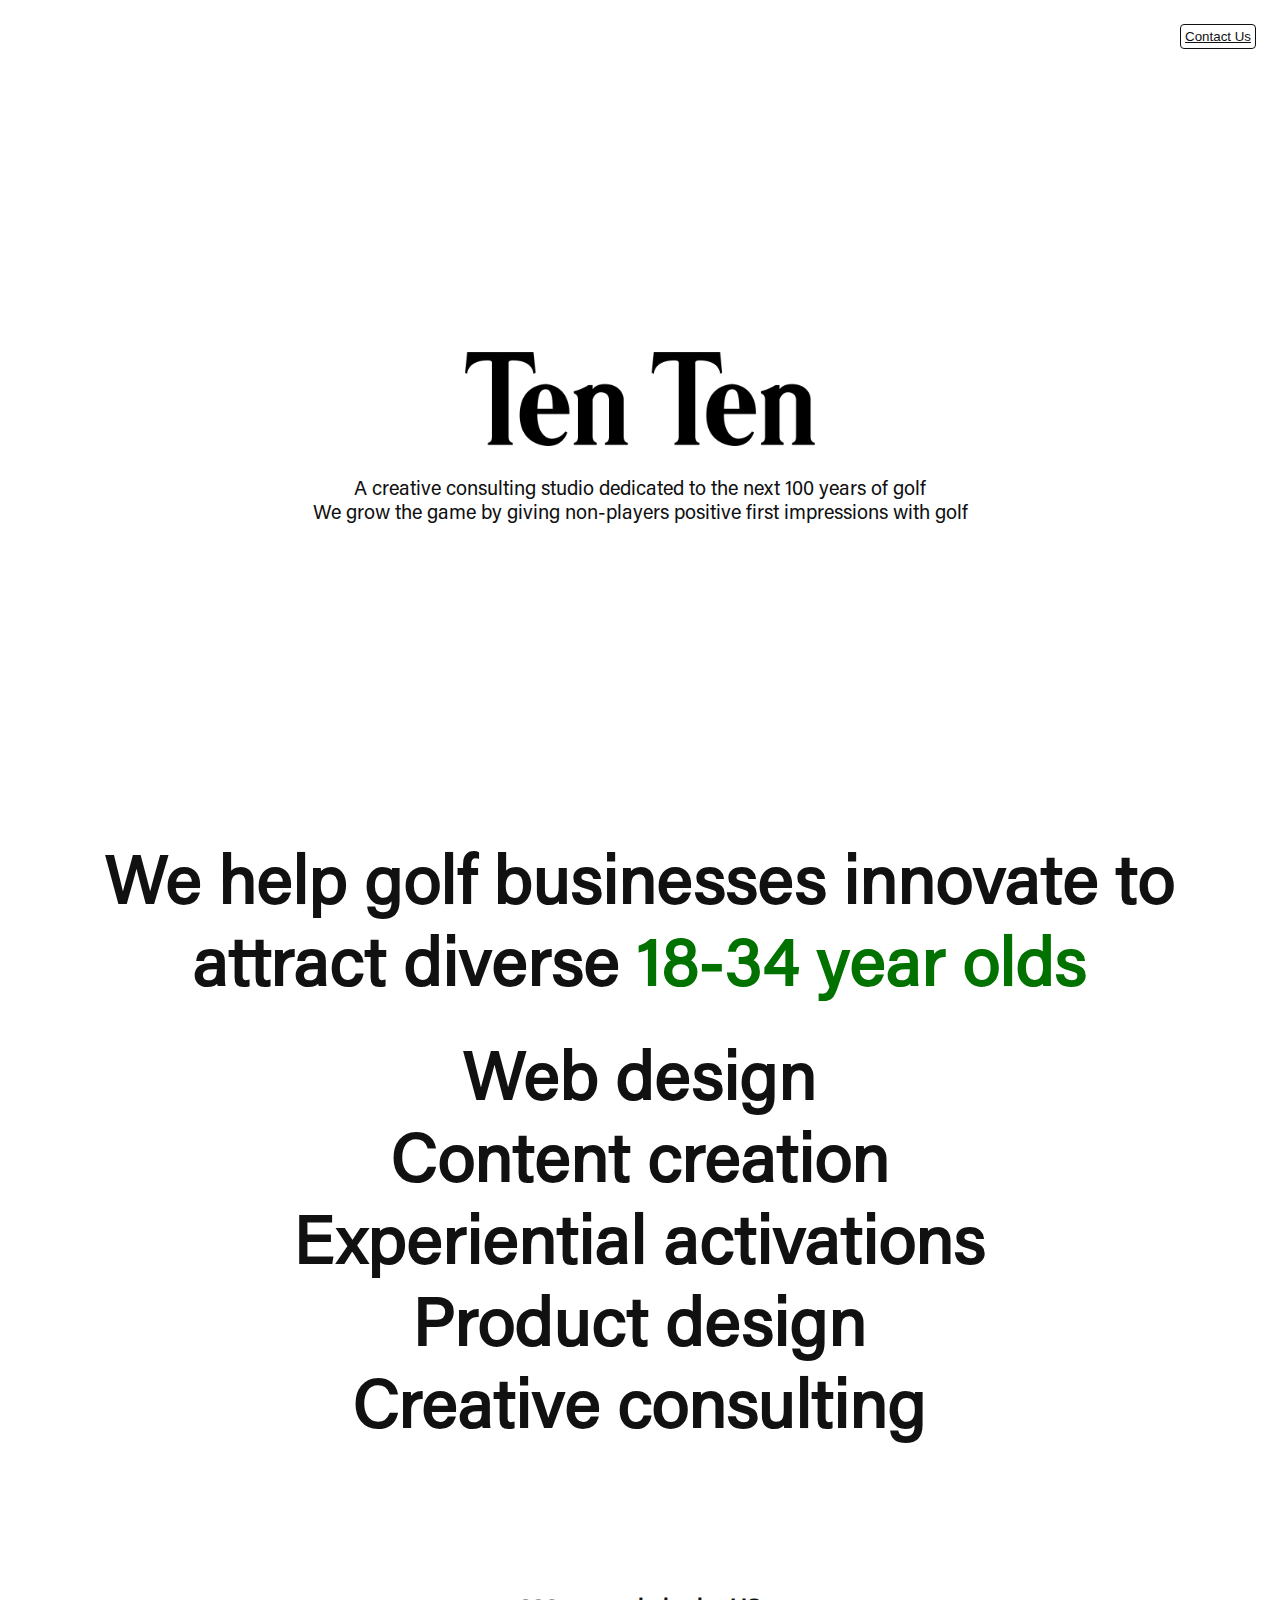
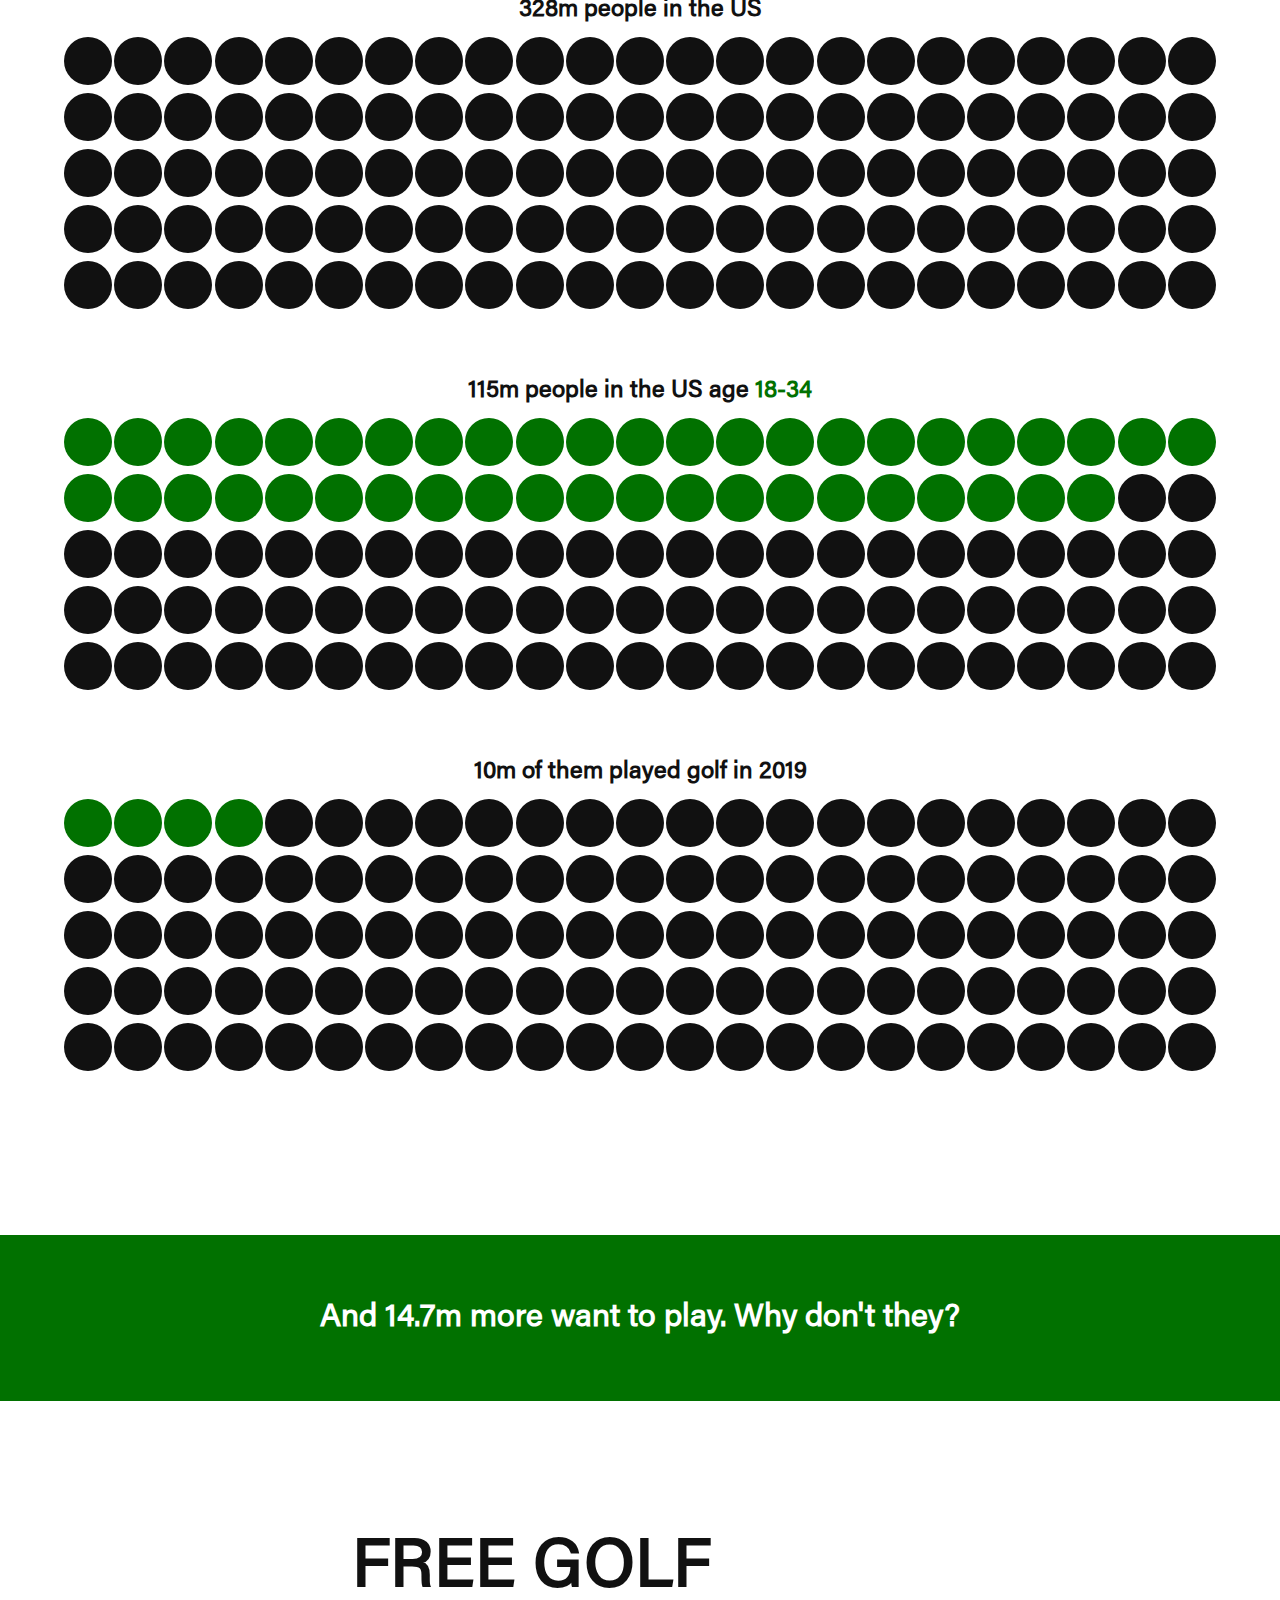
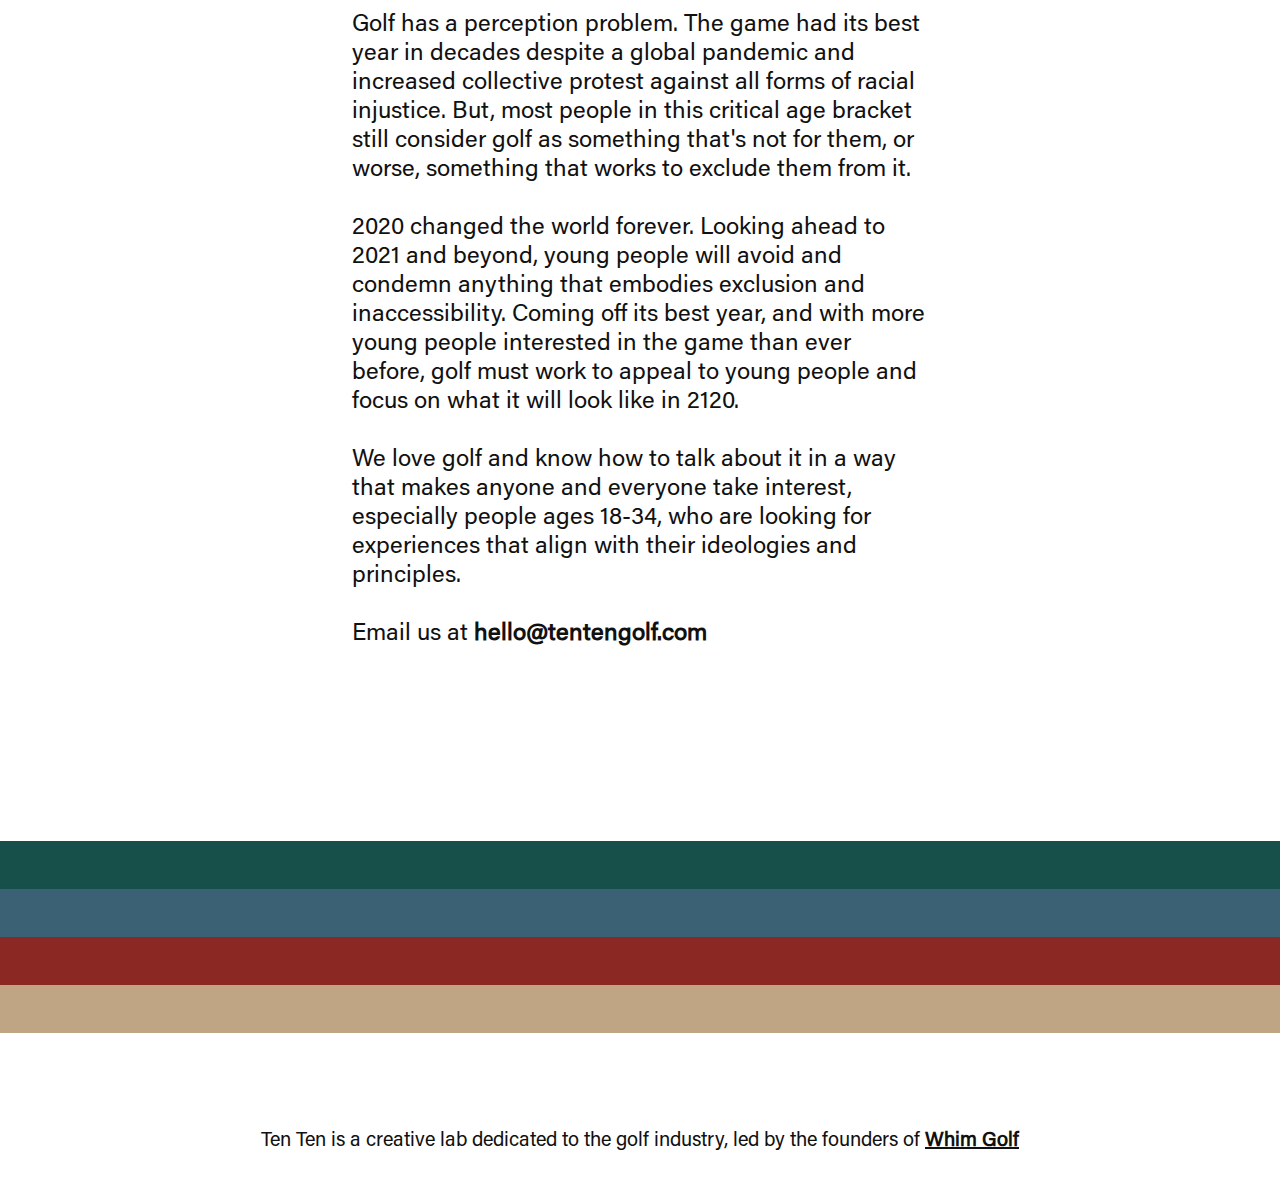
==== index.html @ 1204abd8 "Update index.html" ====
<!DOCTYPE html>

<html>
<head>
	<title>Ten Ten</title>
	<link rel="stylesheet" href="styles.css">
	<link rel="icon" href="icon.png">
	<meta name="viewport" content="width=device-width, initial-scale=1">
	<meta name="description" content="ten ten">
</head>

<body>
  <nav>
    <button> <a href="contact.html">
      Contact Us
		</a>
    </button>
  </nav>
  <section class="brandArea">
    <img class="logo" src="tenten-logo.png">
    <p> A creative consulting studio dedicated to the next 100 years of golf <br> We grow the game by giving non-players positive first impressions with golf </p>
  </section>
  <section class="thesis">
    <p> We help golf businesses innovate to attract diverse <span>18-34 year olds </span> </p>
	<p> Web design <br> Content creation <br> Experiential activations <br> Product design <br> Creative consulting </p>
  </section>
  <section id="diagrams">
  <section class="population">
    <p>328m people in the US</p>
    <div class="row">
      <div class="peopleCircle"></div>
      <div class="peopleCircle"></div>
      <div class="peopleCircle"></div>
      <div class="peopleCircle"></div>
      <div class="peopleCircle"></div>
      <div class="peopleCircle"></div>
      <div class="peopleCircle"></div>
      <div class="peopleCircle"></div>
      <div class="peopleCircle"></div>
      <div class="peopleCircle"></div>
      <div class="peopleCircle"></div>
      <div class="peopleCircle"></div>
      <div class="peopleCircle"></div>
      <div class="peopleCircle"></div>
      <div class="peopleCircle"></div>
      <div class="peopleCircle"></div>
      <div class="peopleCircle"></div>
      <div class="peopleCircle"></div>
      <div class="peopleCircle"></div>
      <div class="peopleCircle"></div>
      <div class="peopleCircle"></div>
      <div class="peopleCircle"></div>
      <div class="peopleCircle"></div>
    </div>
    <div class="row">
      <div class="peopleCircle"></div>
      <div class="peopleCircle"></div>
      <div class="peopleCircle"></div>
      <div class="peopleCircle"></div>
      <div class="peopleCircle"></div>
      <div class="peopleCircle"></div>
      <div class="peopleCircle"></div>
      <div class="peopleCircle"></div>
      <div class="peopleCircle"></div>
      <div class="peopleCircle"></div>
      <div class="peopleCircle"></div>
      <div class="peopleCircle"></div>
      <div class="peopleCircle"></div>
      <div class="peopleCircle"></div>
      <div class="peopleCircle"></div>
      <div class="peopleCircle"></div>
      <div class="peopleCircle"></div>
      <div class="peopleCircle"></div>
      <div class="peopleCircle"></div>
      <div class="peopleCircle"></div>
      <div class="peopleCircle"></div>
      <div class="peopleCircle"></div>
      <div class="peopleCircle"></div>
    </div>
    <div class="row">
      <div class="peopleCircle"></div>
      <div class="peopleCircle"></div>
      <div class="peopleCircle"></div>
      <div class="peopleCircle"></div>
      <div class="peopleCircle"></div>
      <div class="peopleCircle"></div>
      <div class="peopleCircle"></div>
      <div class="peopleCircle"></div>
      <div class="peopleCircle"></div>
      <div class="peopleCircle"></div>
      <div class="peopleCircle"></div>
      <div class="peopleCircle"></div>
      <div class="peopleCircle"></div>
      <div class="peopleCircle"></div>
      <div class="peopleCircle"></div>
      <div class="peopleCircle"></div>
      <div class="peopleCircle"></div>
      <div class="peopleCircle"></div>
      <div class="peopleCircle"></div>
      <div class="peopleCircle"></div>
      <div class="peopleCircle"></div>
      <div class="peopleCircle"></div>
      <div class="peopleCircle"></div>
    </div>
    <div class="row">
      <div class="peopleCircle"></div>
      <div class="peopleCircle"></div>
      <div class="peopleCircle"></div>
      <div class="peopleCircle"></div>
      <div class="peopleCircle"></div>
      <div class="peopleCircle"></div>
      <div class="peopleCircle"></div>
      <div class="peopleCircle"></div>
      <div class="peopleCircle"></div>
      <div class="peopleCircle"></div>
      <div class="peopleCircle"></div>
      <div class="peopleCircle"></div>
      <div class="peopleCircle"></div>
      <div class="peopleCircle"></div>
      <div class="peopleCircle"></div>
      <div class="peopleCircle"></div>
      <div class="peopleCircle"></div>
      <div class="peopleCircle"></div>
      <div class="peopleCircle"></div>
      <div class="peopleCircle"></div>
      <div class="peopleCircle"></div>
      <div class="peopleCircle"></div>
      <div class="peopleCircle"></div>
    </div>
    <div class="row">
      <div class="peopleCircle"></div>
      <div class="peopleCircle"></div>
      <div class="peopleCircle"></div>
      <div class="peopleCircle"></div>
      <div class="peopleCircle"></div>
      <div class="peopleCircle"></div>
      <div class="peopleCircle"></div>
      <div class="peopleCircle"></div>
      <div class="peopleCircle"></div>
      <div class="peopleCircle"></div>
      <div class="peopleCircle"></div>
      <div class="peopleCircle"></div>
      <div class="peopleCircle"></div>
      <div class="peopleCircle"></div>
      <div class="peopleCircle"></div>
      <div class="peopleCircle"></div>
      <div class="peopleCircle"></div>
      <div class="peopleCircle"></div>
      <div class="peopleCircle"></div>
      <div class="peopleCircle"></div>
      <div class="peopleCircle"></div>
      <div class="peopleCircle"></div>
      <div class="peopleCircle"></div>
    </div>
  </section>
  <section class="population" class="golfersAge">
    <p>115m people in the US age <span>18-34</span></p>
    <div class="row">
      <span><div class="peopleCircle"></div></span>
      <span><div class="peopleCircle"></div></span>
      <span><div class="peopleCircle"></div></span>
      <span><div class="peopleCircle"></div></span>
      <span><div class="peopleCircle"></div></span>
      <span><div class="peopleCircle"></div></span>
      <span><div class="peopleCircle"></div></span>
      <span><div class="peopleCircle"></div></span>
      <span><div class="peopleCircle"></div></span>
      <span><div class="peopleCircle"></div></span>
      <span><div class="peopleCircle"></div></span>
      <span><div class="peopleCircle"></div></span>
      <span><div class="peopleCircle"></div></span>
      <span><div class="peopleCircle"></div></span>
      <span><div class="peopleCircle"></div></span>
      <span><div class="peopleCircle"></div></span>
      <span><div class="peopleCircle"></div></span>
      <span><div class="peopleCircle"></div></span>
      <span><div class="peopleCircle"></div></span>
      <span><div class="peopleCircle"></div></span>
      <span><div class="peopleCircle"></div></span>
      <span><div class="peopleCircle"></div></span>
      <span><div class="peopleCircle"></div></span>
    </div>
    <div class="row">
      <span><div class="peopleCircle"></div></span>
      <span><div class="peopleCircle"></div></span>
      <span><div class="peopleCircle"></div></span>
      <span><div class="peopleCircle"></div></span>
      <span><div class="peopleCircle"></div></span>
      <span><div class="peopleCircle"></div></span>
      <span><div class="peopleCircle"></div></span>
      <span><div class="peopleCircle"></div></span>
      <span><div class="peopleCircle"></div></span>
      <span><div class="peopleCircle"></div></span>
      <span><div class="peopleCircle"></div></span>
      <span><div class="peopleCircle"></div></span>
      <span><div class="peopleCircle"></div></span>
      <span><div class="peopleCircle"></div></span>
      <span><div class="peopleCircle"></div></span>
      <span><div class="peopleCircle"></div></span>
      <span><div class="peopleCircle"></div></span>
      <span><div class="peopleCircle"></div></span>
      <span><div class="peopleCircle"></div></span>
      <span><div class="peopleCircle"></div></span>
      <span><div class="peopleCircle"></div></span>
      <div class="peopleCircle"></div>
      <div class="peopleCircle"></div>
    </div>
    <div class="row">
      <div class="peopleCircle"></div>
      <div class="peopleCircle"></div>
      <div class="peopleCircle"></div>
      <div class="peopleCircle"></div>
      <div class="peopleCircle"></div>
      <div class="peopleCircle"></div>
      <div class="peopleCircle"></div>
      <div class="peopleCircle"></div>
      <div class="peopleCircle"></div>
      <div class="peopleCircle"></div>
      <div class="peopleCircle"></div>
      <div class="peopleCircle"></div>
      <div class="peopleCircle"></div>
      <div class="peopleCircle"></div>
      <div class="peopleCircle"></div>
      <div class="peopleCircle"></div>
      <div class="peopleCircle"></div>
      <div class="peopleCircle"></div>
      <div class="peopleCircle"></div>
      <div class="peopleCircle"></div>
      <div class="peopleCircle"></div>
      <div class="peopleCircle"></div>
      <div class="peopleCircle"></div>
    </div>
    <div class="row">
      <div class="peopleCircle"></div>
      <div class="peopleCircle"></div>
      <div class="peopleCircle"></div>
      <div class="peopleCircle"></div>
      <div class="peopleCircle"></div>
      <div class="peopleCircle"></div>
      <div class="peopleCircle"></div>
      <div class="peopleCircle"></div>
      <div class="peopleCircle"></div>
      <div class="peopleCircle"></div>
      <div class="peopleCircle"></div>
      <div class="peopleCircle"></div>
      <div class="peopleCircle"></div>
      <div class="peopleCircle"></div>
      <div class="peopleCircle"></div>
      <div class="peopleCircle"></div>
      <div class="peopleCircle"></div>
      <div class="peopleCircle"></div>
      <div class="peopleCircle"></div>
      <div class="peopleCircle"></div>
      <div class="peopleCircle"></div>
      <div class="peopleCircle"></div>
      <div class="peopleCircle"></div>
    </div>
    <div class="row">
      <div class="peopleCircle"></div>
      <div class="peopleCircle"></div>
      <div class="peopleCircle"></div>
      <div class="peopleCircle"></div>
      <div class="peopleCircle"></div>
      <div class="peopleCircle"></div>
      <div class="peopleCircle"></div>
      <div class="peopleCircle"></div>
      <div class="peopleCircle"></div>
      <div class="peopleCircle"></div>
      <div class="peopleCircle"></div>
      <div class="peopleCircle"></div>
      <div class="peopleCircle"></div>
      <div class="peopleCircle"></div>
      <div class="peopleCircle"></div>
      <div class="peopleCircle"></div>
      <div class="peopleCircle"></div>
      <div class="peopleCircle"></div>
      <div class="peopleCircle"></div>
      <div class="peopleCircle"></div>
      <div class="peopleCircle"></div>
      <div class="peopleCircle"></div>
      <div class="peopleCircle"></div>
    </div>
  </section>
  <section class="population" class="golfersAge">
    <p>10m of them played golf in 2019</p>
    <div class="row">
			<span><div class="peopleCircle"></div></span>
      <span><div class="peopleCircle"></div></span>
      <span><div class="peopleCircle"></div></span>
		  <span><div class="peopleCircle"></div></span>
      <div class="peopleCircle"></div>
      <div class="peopleCircle"></div>
      <div class="peopleCircle"></div>
      <div class="peopleCircle"></div>
      <div class="peopleCircle"></div>
      <div class="peopleCircle"></div>
      <div class="peopleCircle"></div>
      <div class="peopleCircle"></div>
      <div class="peopleCircle"></div>
      <div class="peopleCircle"></div>
      <div class="peopleCircle"></div>
      <div class="peopleCircle"></div>
      <div class="peopleCircle"></div>
      <div class="peopleCircle"></div>
      <div class="peopleCircle"></div>
      <div class="peopleCircle"></div>
      <div class="peopleCircle"></div>
      <div class="peopleCircle"></div>
      <div class="peopleCircle"></div>
    </div>
    <div class="row">
      <div class="peopleCircle"></div>
      <div class="peopleCircle"></div>
      <div class="peopleCircle"></div>
      <div class="peopleCircle"></div>
      <div class="peopleCircle"></div>
      <div class="peopleCircle"></div>
      <div class="peopleCircle"></div>
      <div class="peopleCircle"></div>
      <div class="peopleCircle"></div>
      <div class="peopleCircle"></div>
			<div class="peopleCircle"></div>
      <div class="peopleCircle"></div>
      <div class="peopleCircle"></div>
      <div class="peopleCircle"></div>
      <div class="peopleCircle"></div>
      <div class="peopleCircle"></div>
      <div class="peopleCircle"></div>
      <div class="peopleCircle"></div>
      <div class="peopleCircle"></div>
      <div class="peopleCircle"></div>
      <div class="peopleCircle"></div>
      <div class="peopleCircle"></div>
      <div class="peopleCircle"></div>
    </div>
    <div class="row">
      <div class="peopleCircle"></div>
      <div class="peopleCircle"></div>
      <div class="peopleCircle"></div>
      <div class="peopleCircle"></div>
      <div class="peopleCircle"></div>
      <div class="peopleCircle"></div>
      <div class="peopleCircle"></div>
      <div class="peopleCircle"></div>
      <div class="peopleCircle"></div>
      <div class="peopleCircle"></div>
      <div class="peopleCircle"></div>
      <div class="peopleCircle"></div>
      <div class="peopleCircle"></div>
      <div class="peopleCircle"></div>
      <div class="peopleCircle"></div>
      <div class="peopleCircle"></div>
      <div class="peopleCircle"></div>
      <div class="peopleCircle"></div>
      <div class="peopleCircle"></div>
      <div class="peopleCircle"></div>
      <div class="peopleCircle"></div>
      <div class="peopleCircle"></div>
      <div class="peopleCircle"></div>
    </div>
    <div class="row">
      <div class="peopleCircle"></div>
      <div class="peopleCircle"></div>
      <div class="peopleCircle"></div>
      <div class="peopleCircle"></div>
      <div class="peopleCircle"></div>
      <div class="peopleCircle"></div>
      <div class="peopleCircle"></div>
      <div class="peopleCircle"></div>
      <div class="peopleCircle"></div>
      <div class="peopleCircle"></div>
      <div class="peopleCircle"></div>
      <div class="peopleCircle"></div>
      <div class="peopleCircle"></div>
      <div class="peopleCircle"></div>
      <div class="peopleCircle"></div>
      <div class="peopleCircle"></div>
      <div class="peopleCircle"></div>
      <div class="peopleCircle"></div>
      <div class="peopleCircle"></div>
      <div class="peopleCircle"></div>
      <div class="peopleCircle"></div>
      <div class="peopleCircle"></div>
      <div class="peopleCircle"></div>
    </div>
    <div class="row">
      <div class="peopleCircle"></div>
      <div class="peopleCircle"></div>
      <div class="peopleCircle"></div>
      <div class="peopleCircle"></div>
      <div class="peopleCircle"></div>
      <div class="peopleCircle"></div>
      <div class="peopleCircle"></div>
      <div class="peopleCircle"></div>
      <div class="peopleCircle"></div>
      <div class="peopleCircle"></div>
      <div class="peopleCircle"></div>
      <div class="peopleCircle"></div>
      <div class="peopleCircle"></div>
      <div class="peopleCircle"></div>
      <div class="peopleCircle"></div>
      <div class="peopleCircle"></div>
      <div class="peopleCircle"></div>
      <div class="peopleCircle"></div>
      <div class="peopleCircle"></div>
      <div class="peopleCircle"></div>
      <div class="peopleCircle"></div>
      <div class="peopleCircle"></div>
      <div class="peopleCircle"></div>
    </div>
  </section>
  </section>
  <section class="answer">
    <p> And 14.7m more want to play. Why don't they?</p>
  </section>
  <section class="longForm">
		<p class="headline">FREE GOLF</p>
    <p> Golf has a perception problem. The game had its best year in decades despite a global pandemic and increased collective protest against all forms of racial injustice. But, most people in this critical age bracket still consider golf as something that's not for them, or worse, something that works to exclude them from it. <br><br> 2020 changed the world forever. Looking ahead to 2021 and beyond, young people will avoid and condemn anything that embodies exclusion and inaccessibility. Coming off its best year, and with more young people interested in the game than ever before, golf must work to appeal to young people and focus on what it will look like in 2120. <br><br> We love golf and know how to talk about it in a way that makes anyone and everyone take interest, especially people ages 18-34, who are looking for experiences that align with their ideologies and principles.<br><br> Email us at <span class="emailAddress">hello@tentengolf.com</span> </p>
  </section>
	</body>
	<div class="blockOne"></div>
	<div class="blockTwo"></div>
	<div class="blockThree"></div>
	<div class="blockFour"></div>
  <footer>
    <p> Ten Ten is a creative lab dedicated to the golf industry, led by the founders of
			<a id="textButton" href="https://whimgolf.com">Whim Golf
		</p>
  </footer>
---- styles.css ----
/* #Main
================================================== */

html {
  background: #fff;
  font: 16px 'Acumin', "Helvetica Neue", Helvetica, Arial, sans-serif;
  color: #111;
  -webkit-font-smoothing: antialiased; /* Fix for webkit rendering */
}


/* #Typography
================================================== */


	@font-face {
		font-family: 'Acumin Cond';
		src: url('typefaces/acuminprocond-bold.otf');

}


@font-face {
	font-family: 'Acumin';
	src: url('typefaces/Acumin-RPro.otf');

}


	@font-face {
		font-family: 'Acumin Bold';
		src: url('typefaces/Acumin-BdPro.otf');
}

body {
  margin: 0px;
}

nav {
  height: 2rem;
  padding: 1.5rem 1.5rem;
}

p {
    display: block;
    margin-block-start: 0em;
    margin-block-end: 0em;
    margin-inline-start: 0px;
    margin-inline-end: 0px;
}

nav > button {
  float: right;
  background-color: white;
  border: .25px #111 solid;
  padding: .25rem;
  border-radius: .25rem;
  font-weight: medium;
}

nav > button:hover {
  float: right;
  background-color: #eee;
  border: .25px #111 solid;
  padding: .25rem;
  border-radius: .25rem;
  font-weight: medium;
  text-decoration: underline;
}

.brandArea {
  padding: 17rem 0rem;
}

.brandArea > p {
  font-size: 1.25rem;
  display: block;
  padding: 2rem 0rem;
  margin: 0 auto;
  text-align: center;
}

.logo {
  display: block;
  margin: 0 auto;
  max-width: 350px;
}

.thesis {
  padding-bottom: 4rem;
}

.thesis p {
  margin: 0 auto;
  text-align: center;
  padding: 1rem 4rem;
  display: block;
  font-size: 4.25rem;
  font-weight: bold;
  word-wrap: normal;
}

.thesis p > span {
  color: #017100;
}

.answer p {
  font-size: 2rem;
  color: white;
  font-weight: bold;
  background-color: #017100;
  margin: 0 auto;
  text-align: center;
  padding: 4rem;
}

#diagrams {
  margin: 2rem 0rem 8rem 0rem;
}

.longForm {
  display: block;
  width: 45%;
  margin: 0 auto;
  text-align: left;
  font-size: 1.5rem;
  padding: 4rem 0rem;
}

.population {
  display: block;
  margin: 0 auto;
  padding: 2rem 4rem;
}

.population > p {
  text-align: center;
  font-size: 1.5rem;
  font-weight: bold;
	margin-bottom: .5rem;
}

.population > p > span {
  color: #017100;
}

.row {
  display: flex;
  flex-direction: row;
  align-items: center;
  justify-content: space-between;
  padding: .25rem 0rem;
}

.row span div {
  background-color: #017100;
}

.peopleCircle {
  height: 3rem;
  width: 3rem;
  border-radius: 3rem;
  background-color: #111;
}

footer p {
  display: block;
  margin: 0 auto;
  text-align: center;
  padding: 6rem 0rem 2rem 0rem;
  font-size: 1.25rem;
}

footer a {
  font-weight: bold;
}

footer a:hover {
  font-weight: bold;
  text-decoration: underline;
}

footer a:visited {
  text-decoration: none;
  color: #111;
}

a:-webkit-any-link {
  color: #111;
  cursor: pointer;
  text-decoration: underline;
  text-decoration-line: underline;
  text-decoration-thickness: initial;
  text-decoration-style: initial;
  text-decoration-color: #111;
}

a:-webkit-any-link:visited {
  color: #111;
  cursor: pointer;
  text-decoration: underline;
  text-decoration-line: underline;
  text-decoration-thickness: initial;
  text-decoration-style: initial;
  text-decoration-color: #111;
}

.emailAddress {
  font-weight: bold;
}

.blockOne {
  margin-top: 8rem;
  display: block;
  height: 3rem;
  background-color:#174f4b;
}

.blockTwo {
  display: block;
  height: 3rem;
 background-color: #3b6174;
}

.blockThree {
  display: block;
  height: 3rem;
  background-color: #8b2823;
}

.blockFour {
  display: block;
  height: 3rem;
  background-color: #c0a585;
}

button > a {
  text-decoration: none;
}

.contactInfo {
  padding: 2rem;
  font-size: 4.25rem;
}

.contactInfo a {
  text-decoration: none;
}

.contactInfo p {
  margin: 1.5rem 0rem;
}

.headline {
  font-size: 4.25rem;
  font-weight: bold;
  margin-top: 4rem;
}

@media (max-width: 480px){

  .html {
    font-size: 14px;
  }

  .population > p > span {
    color: #017100;
  }

  .population {
    display: block;
    margin: 0 auto;
    padding: 1rem 2rem;
  }

  .population > p {
    text-align: center;
    font-size: 1rem;
    font-weight: bold;
  }

  .row {
    display: flex;
    flex-direction: row;
    align-items: center;
    justify-content: space-between;
    padding: .1rem 0rem;
  }

  .row span div {
    background-color: #017100;
  }

  .peopleCircle {
    height: .75rem;
    width: .75rem;
    border-radius: .75rem;
    background-color: #111;
  }

  .brandArea {
    padding: 14rem 0rem;
  }

  .brandArea > p {
    font-size: 1.65rem;
    width: 85%;
    display: block;
    padding: 2rem 0rem;
    margin: 0 auto;
    text-align: center;
  }

  .logo {
    display: block;
    margin: 0 auto;
    max-width: 350px;
  }

  .thesis {
    padding-bottom: 0rem;
  }

  .thesis p {
    margin: 0 auto;
    text-align: center;
    padding: 2rem 1rem;
    display: block;
    font-size: 1.65rem;
    font-weight: bold;
    word-wrap: normal;
  }

  .logo {
    display: block;
    margin: 0 auto;
    width: 50%;
  }

  #diagrams {
    margin: 1rem 0rem 3rem 0rem;
  }

  .longForm {
    display: block;
    width: 85%;
    margin: 0 auto;
    text-align: left;
    font-size: 1.15rem;
    padding: 2rem 0rem;
  }

  footer p {
    display: block;
    width: 85%;
    margin: 0 auto;
    text-align: center;
    padding: 6rem 0rem 1rem 0rem;
    font-size: 1rem;
  }

  footer a {
    text-decoration: none;
  }

  footer a:visited {
    text-decoration: none;
    color: #111;
  }

  a:-webkit-any-link {
    color: #111;
    cursor: pointer;
    text-decoration: underline;
    text-decoration-line: underline;
    text-decoration-thickness: initial;
    text-decoration-style: initial;
    text-decoration-color: #111;
  }

  a:-webkit-any-link:visited {
    color: #111;
    cursor: pointer;
    text-decoration: underline;
    text-decoration-line: underline;
    text-decoration-thickness: initial;
    text-decoration-style: initial;
    text-decoration-color: #111;
  }

  body > footer > a {
    color: #111;
  }

  .answer p {
    font-size: 1.65rem;
    color: white;
    font-weight: bold;
    background-color: #017100;
    margin: 0 auto;
    text-align: center;
    padding: 2rem;
  }

  .blockOne {
    margin-top: 8rem;
    display: block;
    height: 1.5rem;
    background-color:#174f4b;
  }

  .blockTwo {
    display: block;
    height: 1.5rem;
   background-color: #3b6174;
  }

  .blockThree {
    display: block;
    height: 1.5rem;
    background-color: #8b2823;
  }

  .blockFour {
    display: block;
    height: 1.5rem;
    background-color: #c0a585;
  }

  .contactInfo {
    padding: 2rem;
    font-size: 1.65rem;
  }

  .contactInfo a {
    text-decoration: none;
  }

  .headline {
    font-size: 1.65rem;
    font-weight: bold;
    margin-top: 1rem;
  }

  @media (max-width: 375px){
    .thesis p {
      margin: 0 auto;
      text-align: center;
      padding: 1rem 1rem;
      display: block;
      font-size: 1.2rem;
      font-weight: bold;
      word-wrap: normal;
    }

    .answer p {
      font-size: 1.2rem;
      color: white;
      font-weight: bold;
      background-color: #017100;
      margin: 0 auto;
      text-align: center;
      padding: 1rem;
    }

    .brandArea > p {
      font-size: 1.2rem;
      width: 85%;
      display: block;
      padding: 2rem 0rem;
      margin: 0 auto;
      text-align: center;
    }

    .brandArea {
      padding: 13rem 0rem;
    }
  }

  @media (height: 812px) {
    .brandArea {
      padding: 16rem 0rem 20rem;
    }

    .thesis p {
      margin: 0 auto;
      text-align: center;
      padding: 1rem 1rem;
      display: block;
      font-size: 1.25rem;
      font-weight: bold;
      word-wrap: normal;
    }

  }

  @media (max-width: 320px){
    .thesis p {
      margin: 0 auto;
      text-align: center;
      padding: 1rem 1rem;
      display: block;
      font-size: 1.25rem;
      font-weight: bold;
      word-wrap: normal;
    }

    .brandArea > p {
      font-size: 1.25rem;
      width: 85%;
      display: block;
      padding: 2rem 0rem;
      margin: 0 auto;
      text-align: center;
    }

    .brandArea {
      padding: 10rem 0rem;
    }
  }
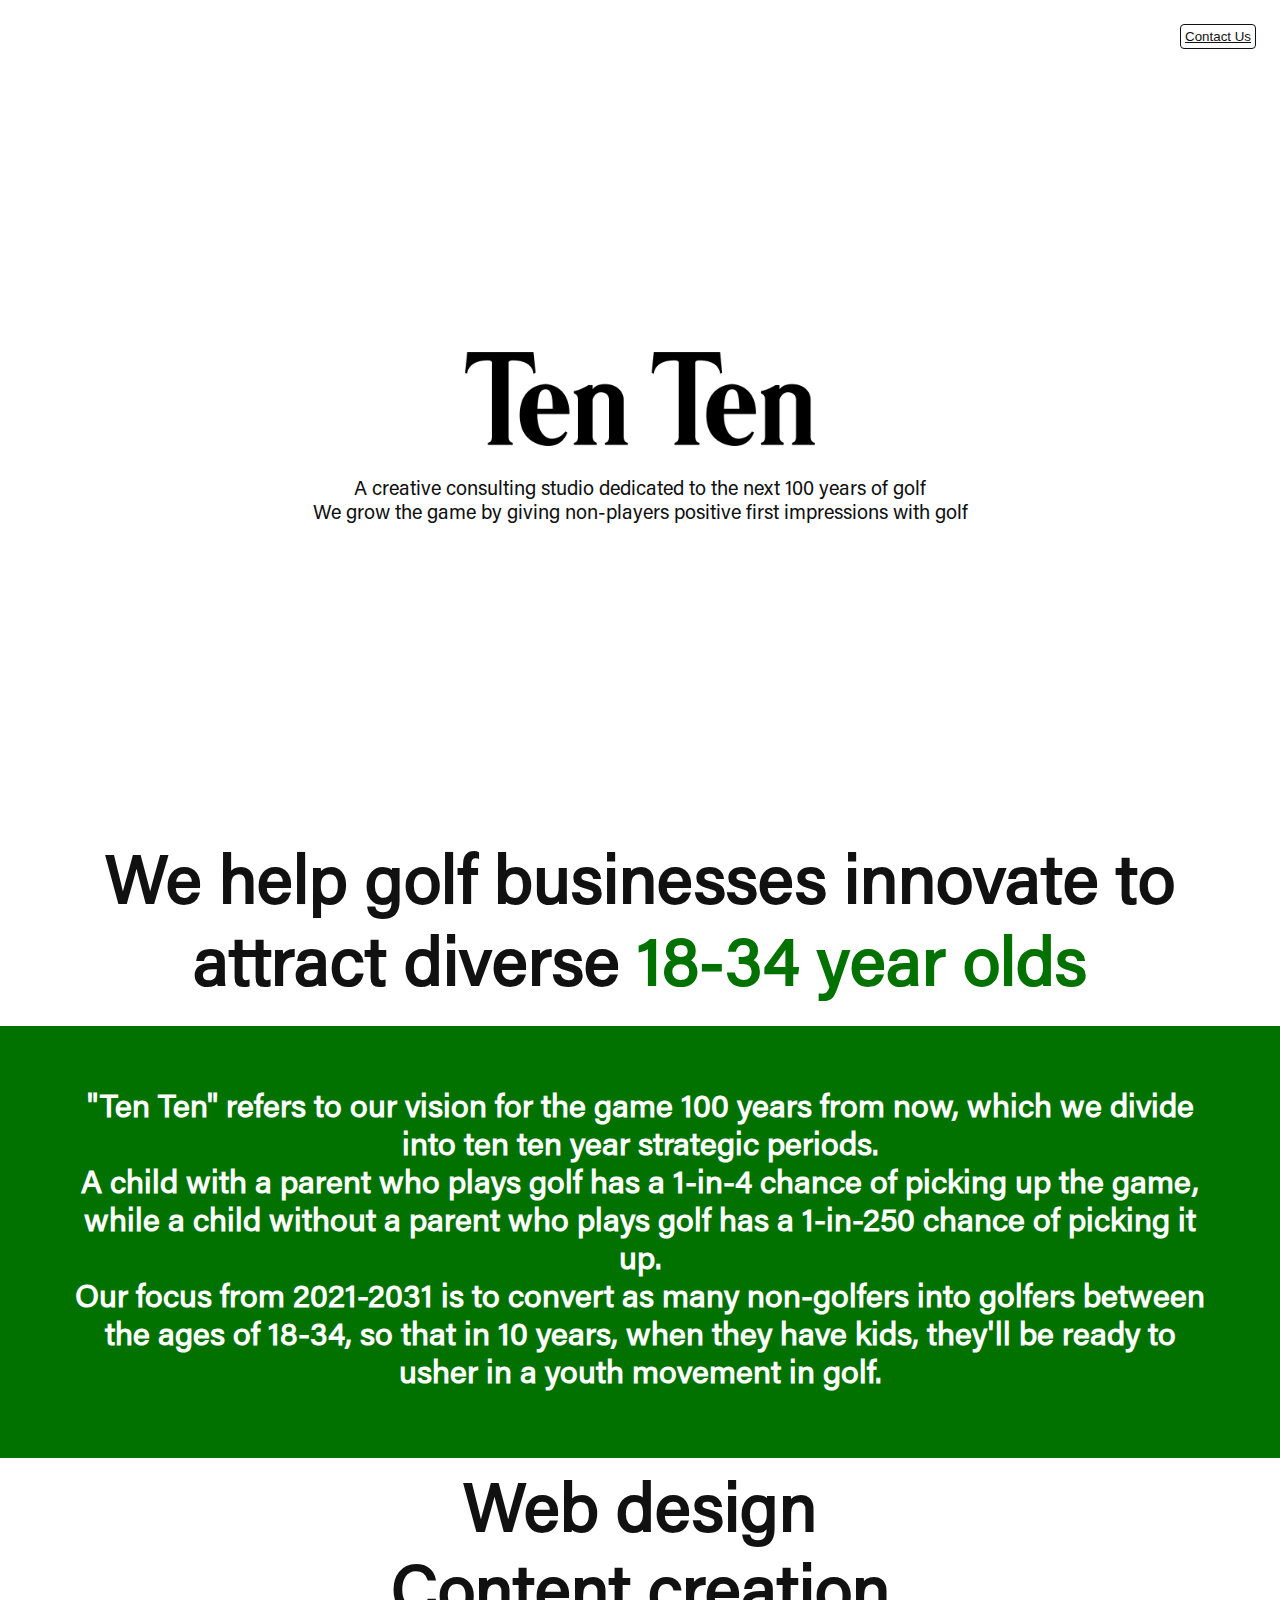
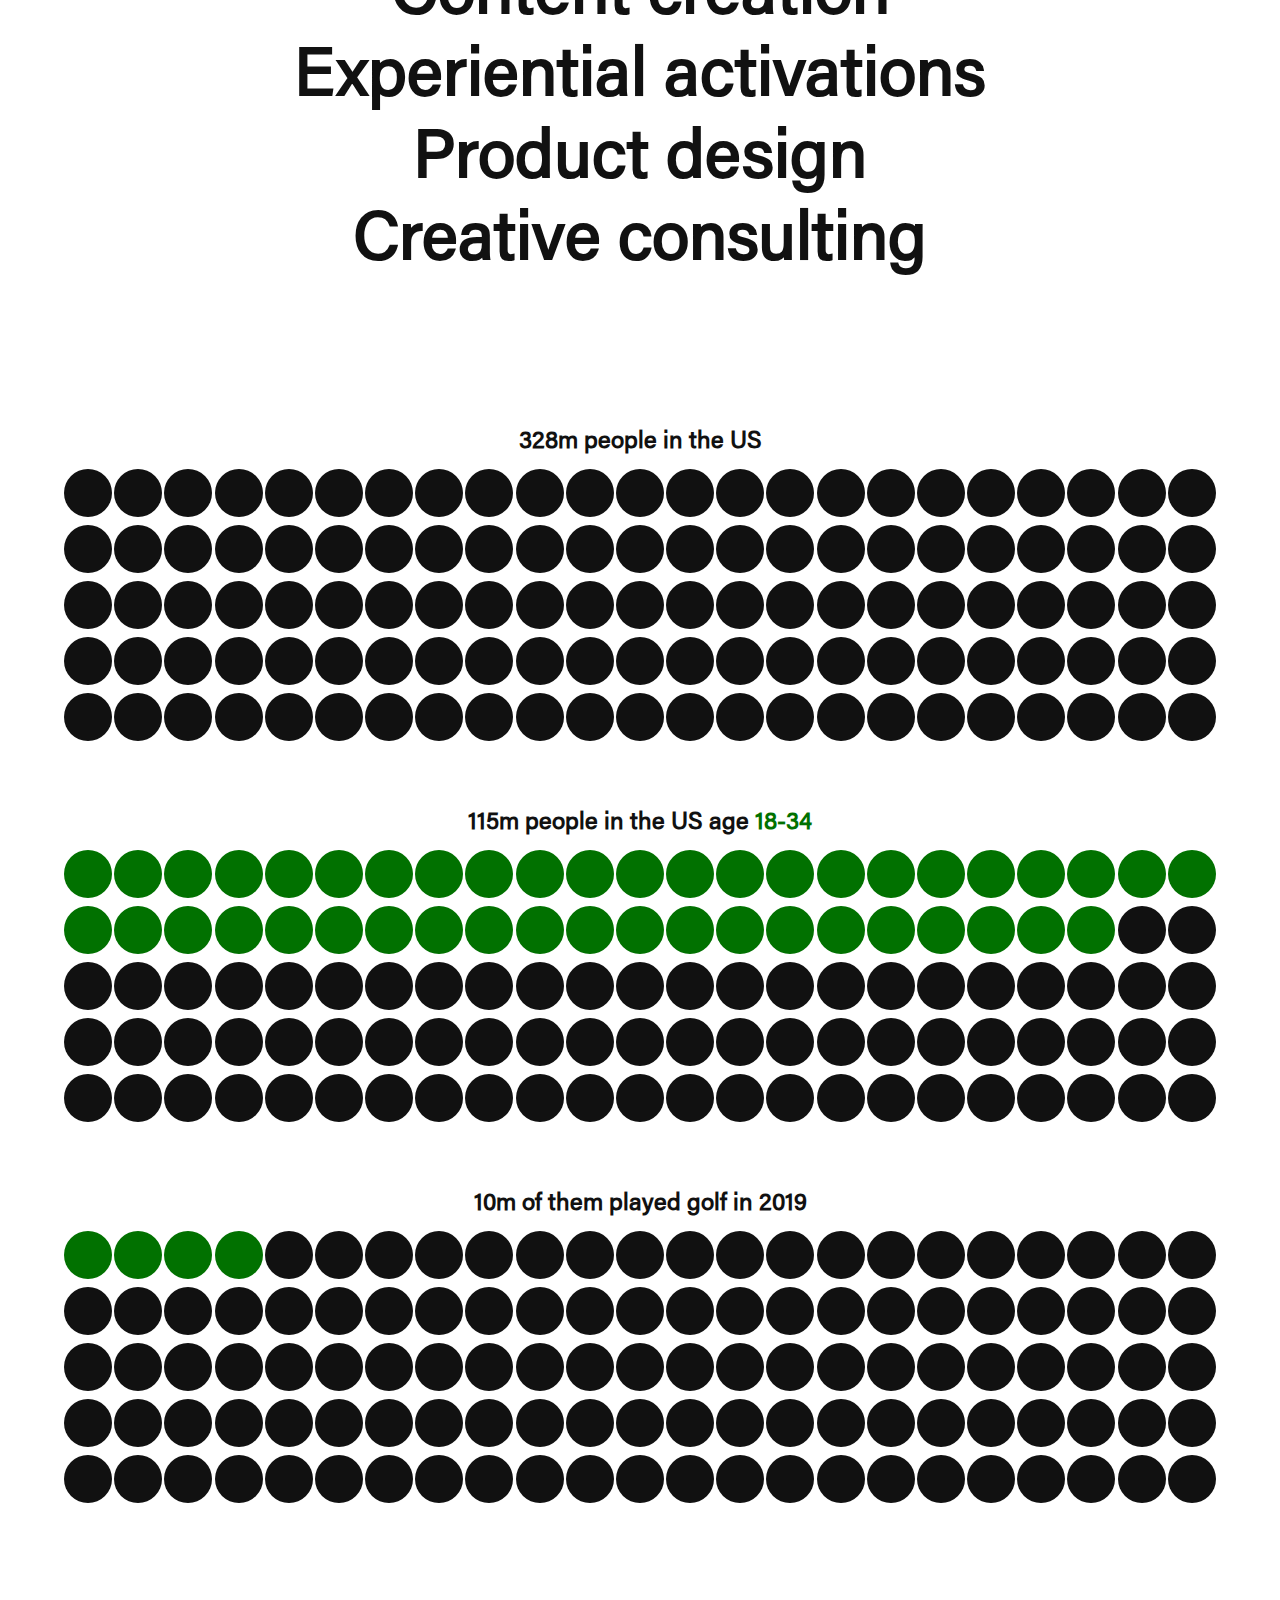
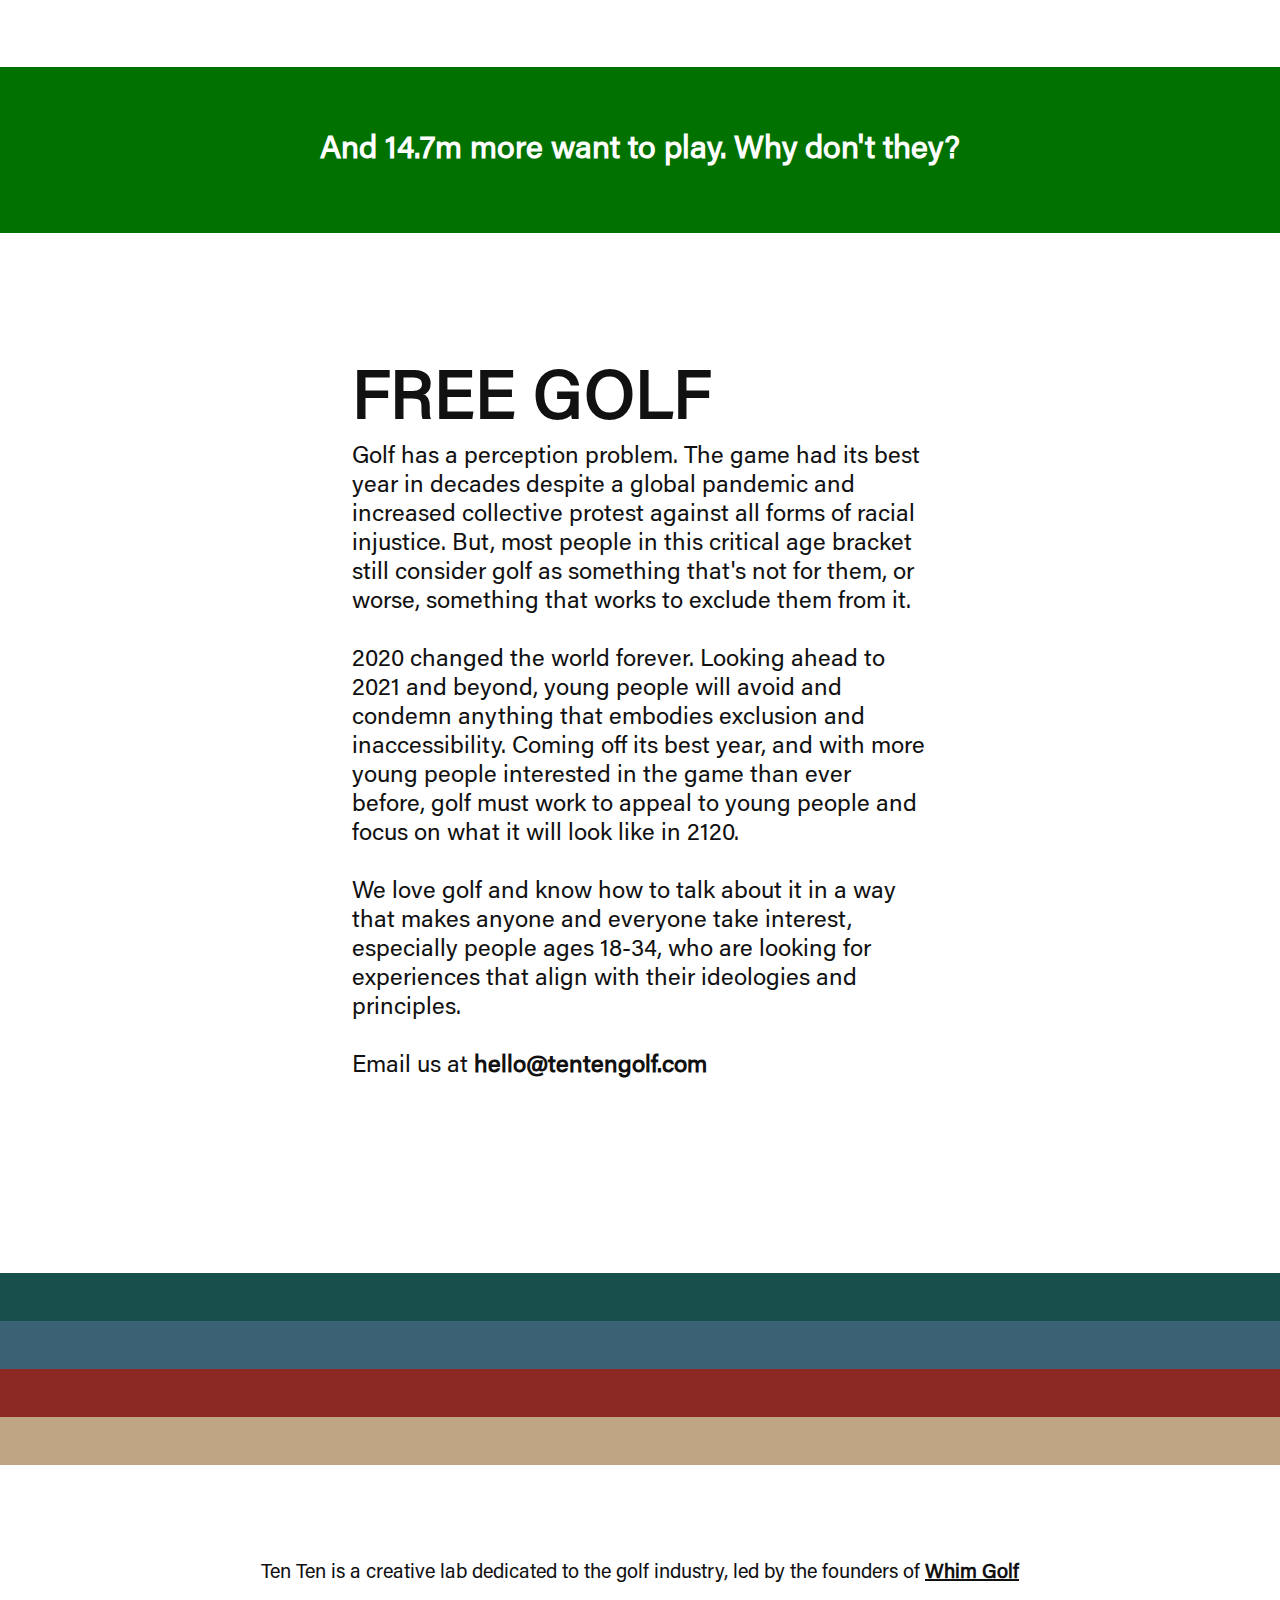
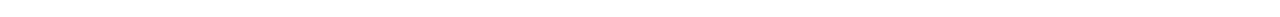
==== commit 9ffcc628: "Update index.html" ====
--- a/index.html
+++ b/index.html
@@ -22,6 +22,9 @@
   </section>
   <section class="thesis">
     <p> We help golf businesses innovate to attract diverse <span>18-34 year olds </span> </p>
+  <section class="answer">
+    <p> "Ten Ten" refers to our vision for the game 100 years from now, which we divide into ten ten year strategic periods. <br>A child with a parent who plays golf has a 1-in-4 chance of picking up the game, while a child without a parent who plays golf has a 1-in-250 chance of picking it up.<br>Our focus from 2021-2031 is to convert as many non-golfers into golfers between the ages of 18-34, so that in 10 years, when they have kids, they'll be ready to usher in a youth movement in golf.</p>
+  </section>	  
 	<p> Web design <br> Content creation <br> Experiential activations <br> Product design <br> Creative consulting </p>
   </section>
   <section id="diagrams">
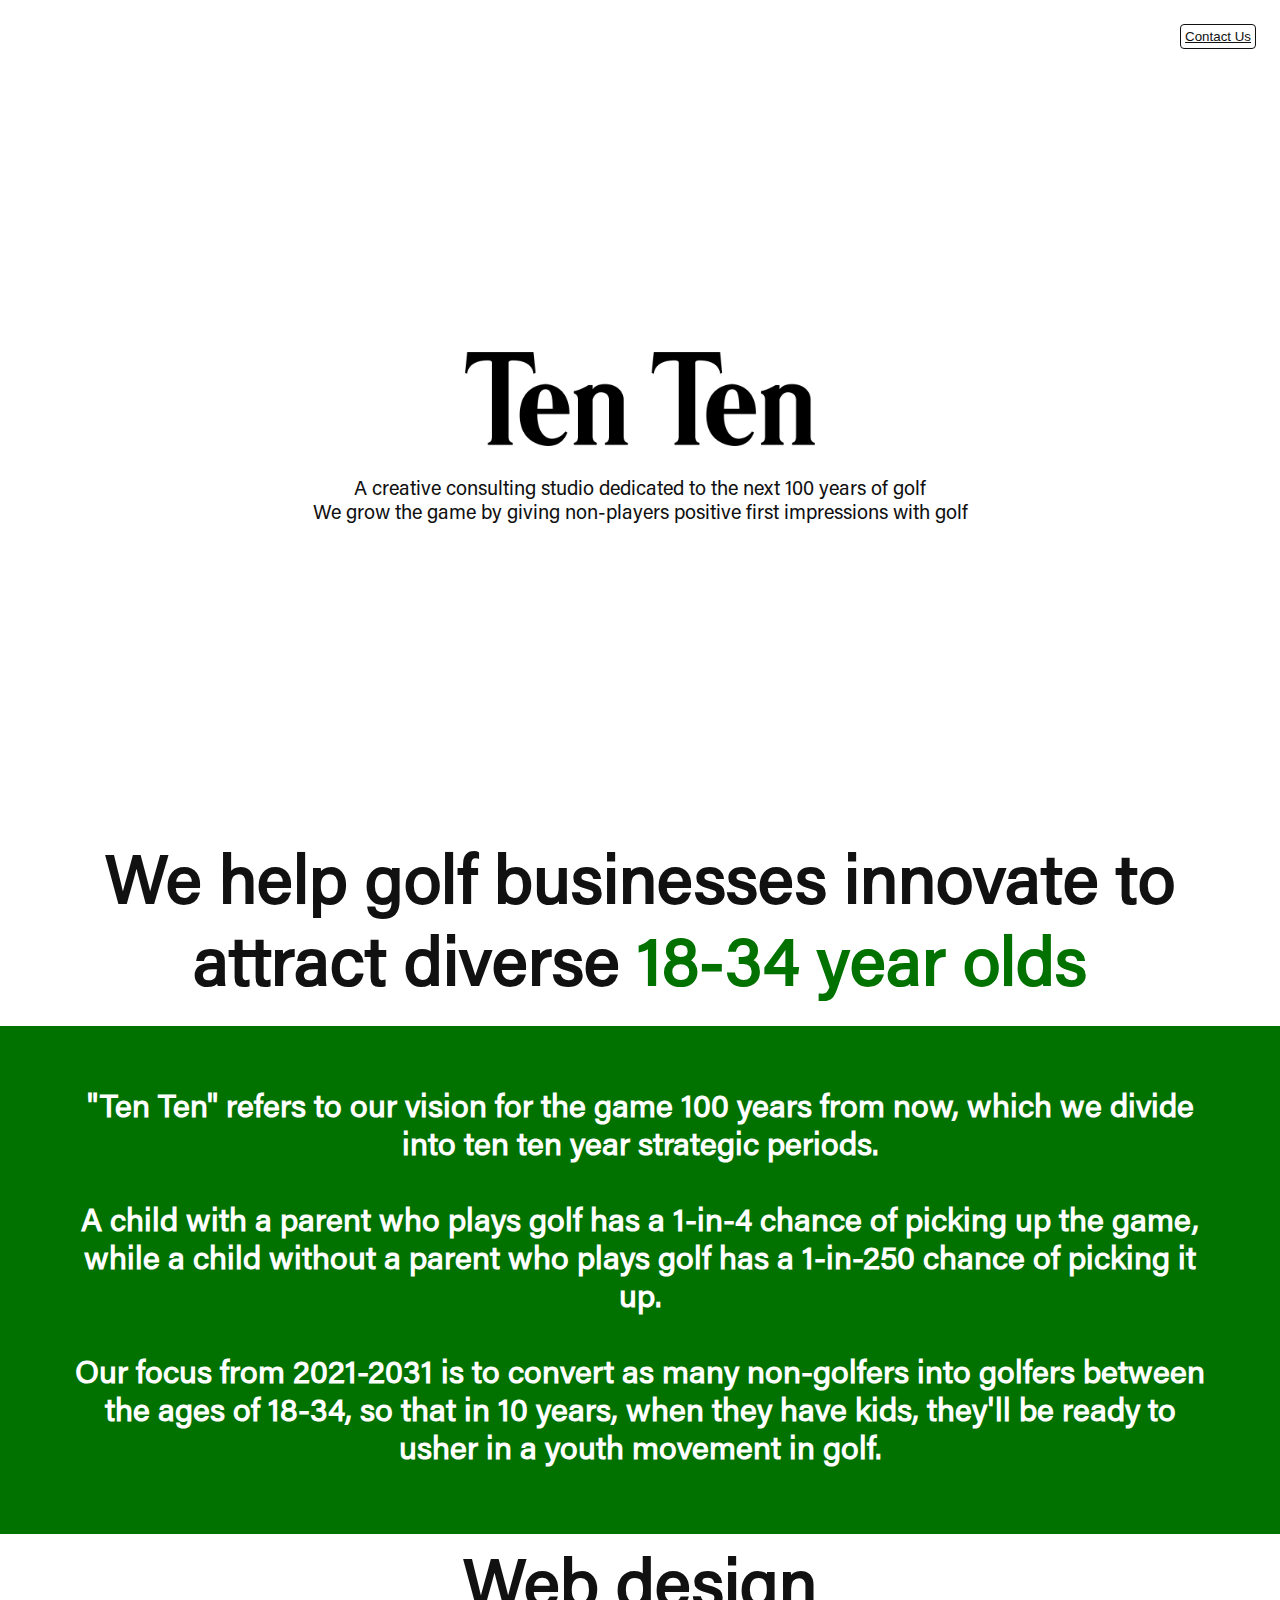
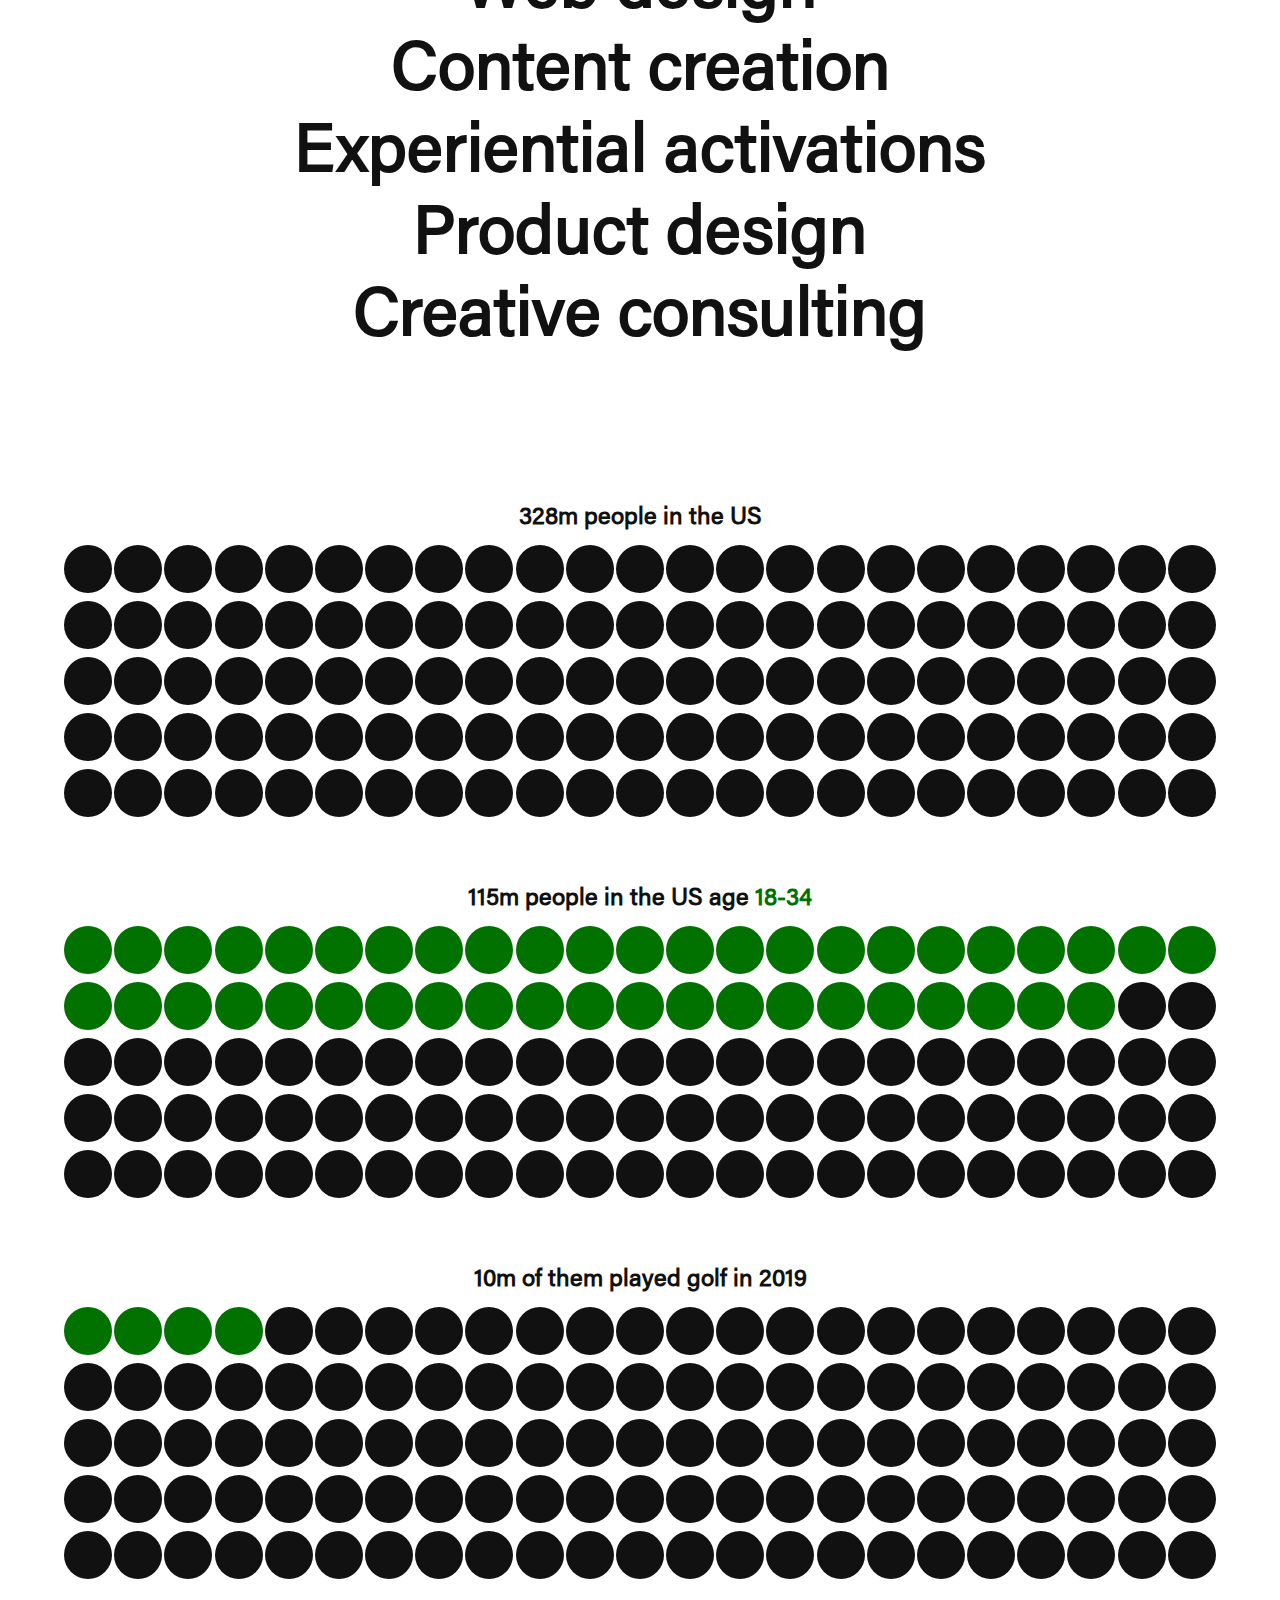
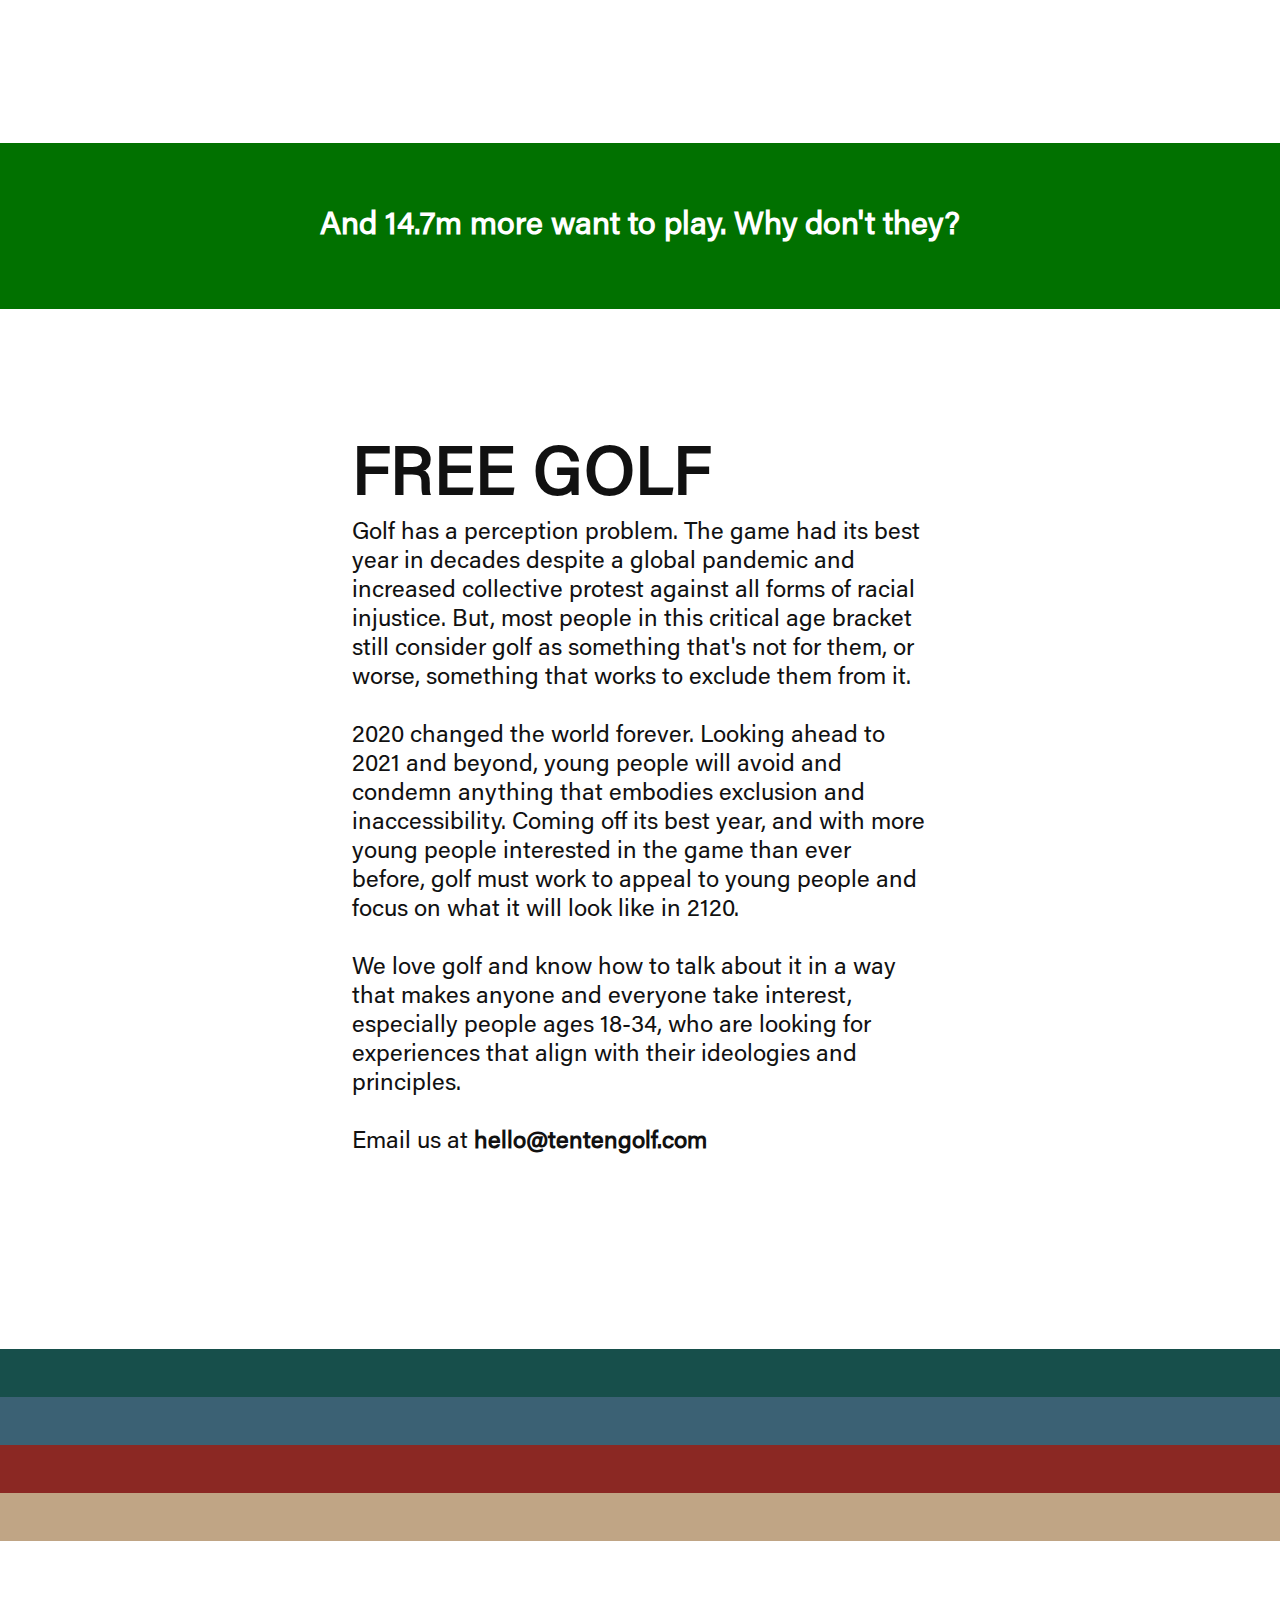
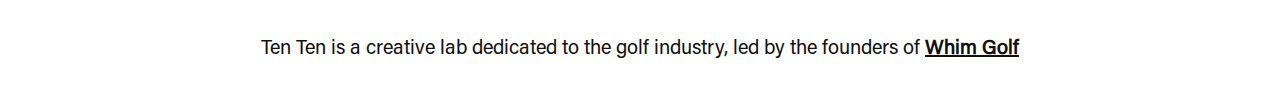
==== commit 880e33c9: "Update index.html" ====
--- a/index.html
+++ b/index.html
@@ -23,7 +23,7 @@
   <section class="thesis">
     <p> We help golf businesses innovate to attract diverse <span>18-34 year olds </span> </p>
   <section class="answer">
-    <p> "Ten Ten" refers to our vision for the game 100 years from now, which we divide into ten ten year strategic periods. <br>A child with a parent who plays golf has a 1-in-4 chance of picking up the game, while a child without a parent who plays golf has a 1-in-250 chance of picking it up.<br>Our focus from 2021-2031 is to convert as many non-golfers into golfers between the ages of 18-34, so that in 10 years, when they have kids, they'll be ready to usher in a youth movement in golf.</p>
+    <p> "Ten Ten" refers to our vision for the game 100 years from now, which we divide into ten ten year strategic periods. <br><br>A child with a parent who plays golf has a 1-in-4 chance of picking up the game, while a child without a parent who plays golf has a 1-in-250 chance of picking it up.<br><br>Our focus from 2021-2031 is to convert as many non-golfers into golfers between the ages of 18-34, so that in 10 years, when they have kids, they'll be ready to usher in a youth movement in golf.</p>
   </section>	  
 	<p> Web design <br> Content creation <br> Experiential activations <br> Product design <br> Creative consulting </p>
   </section>
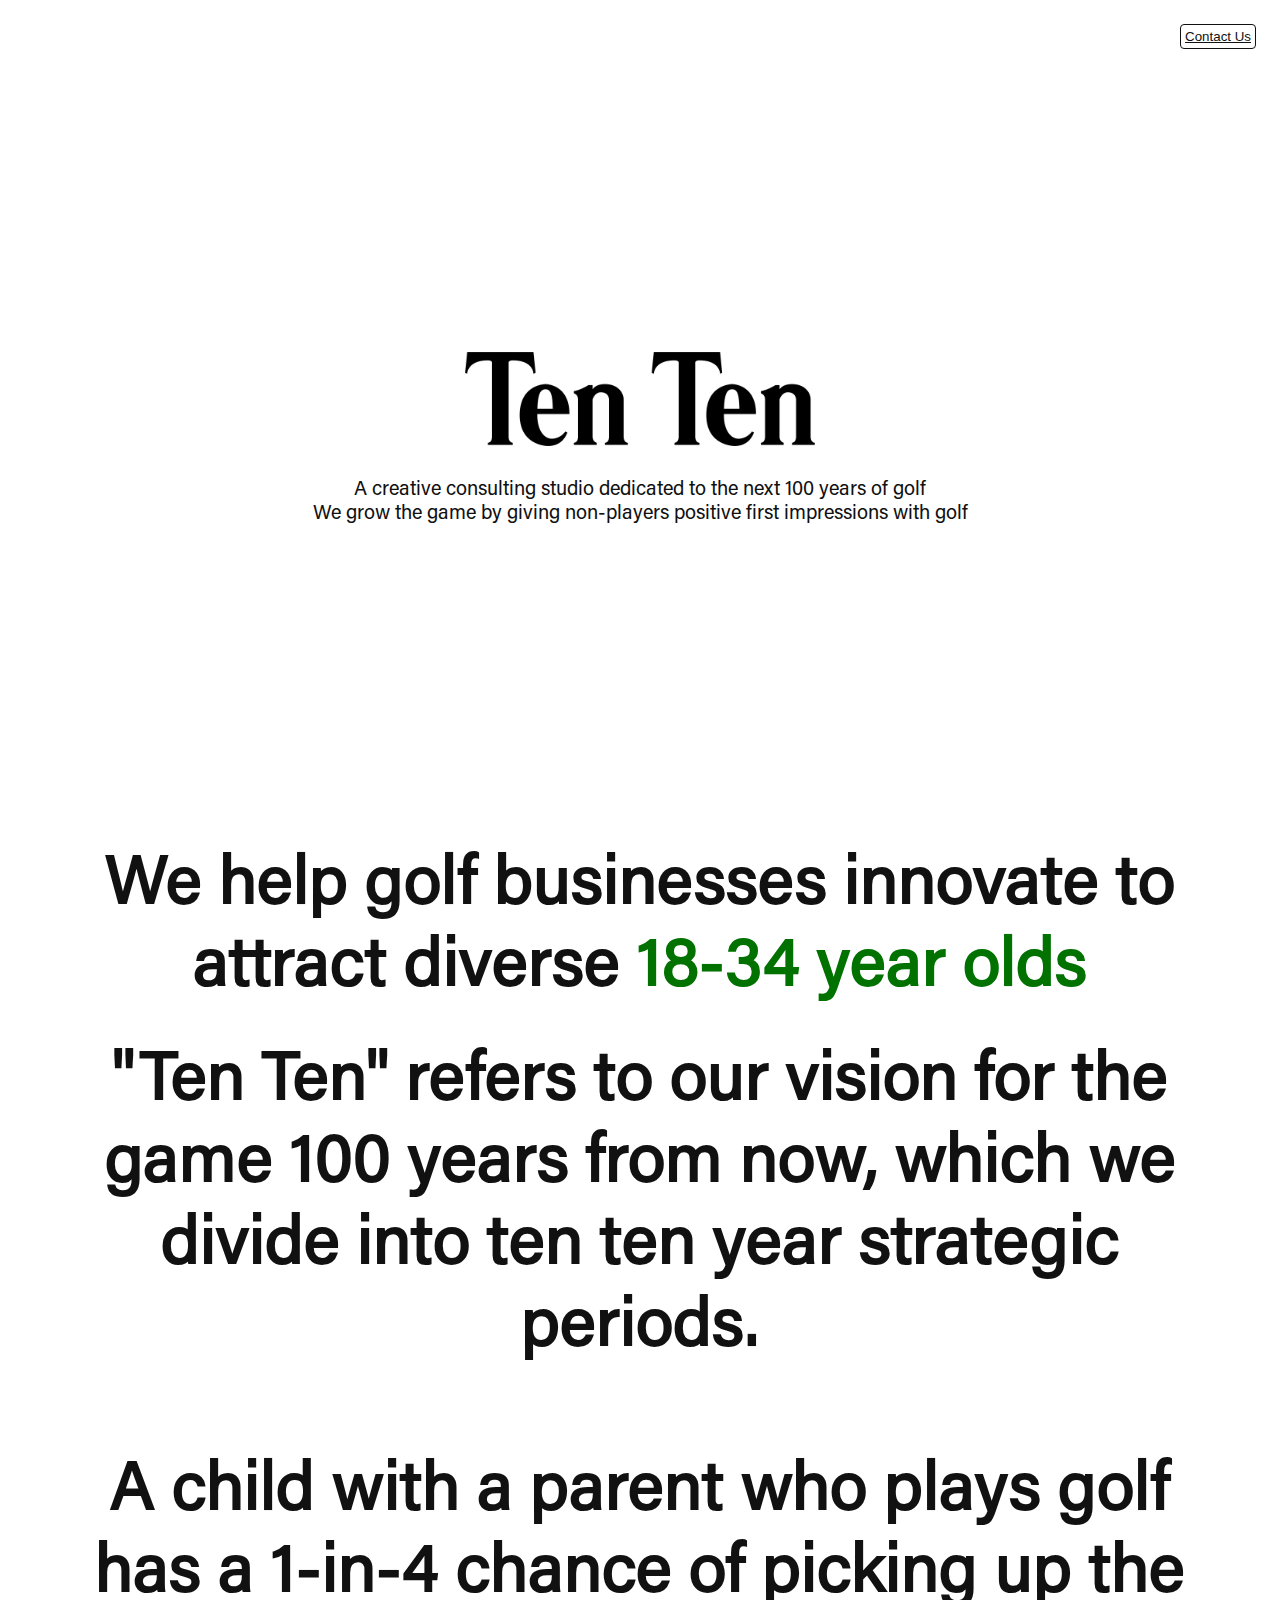
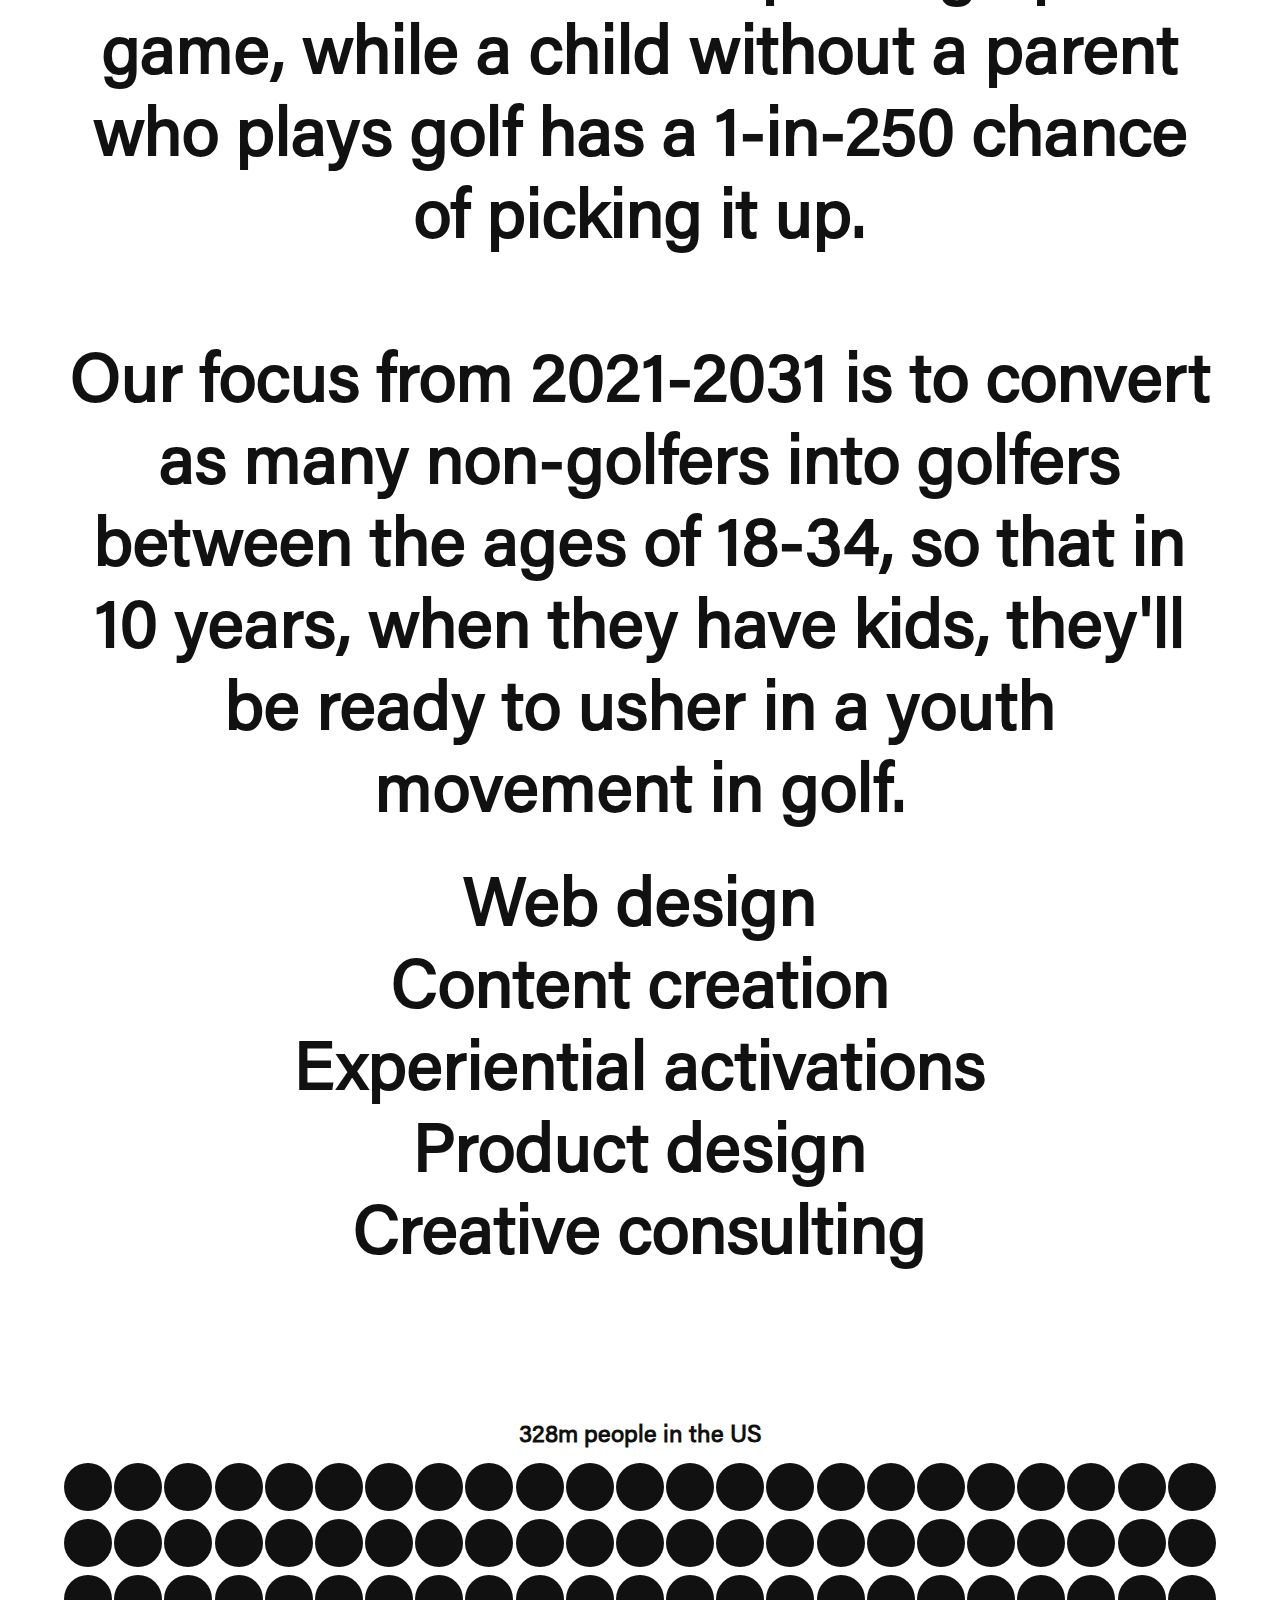
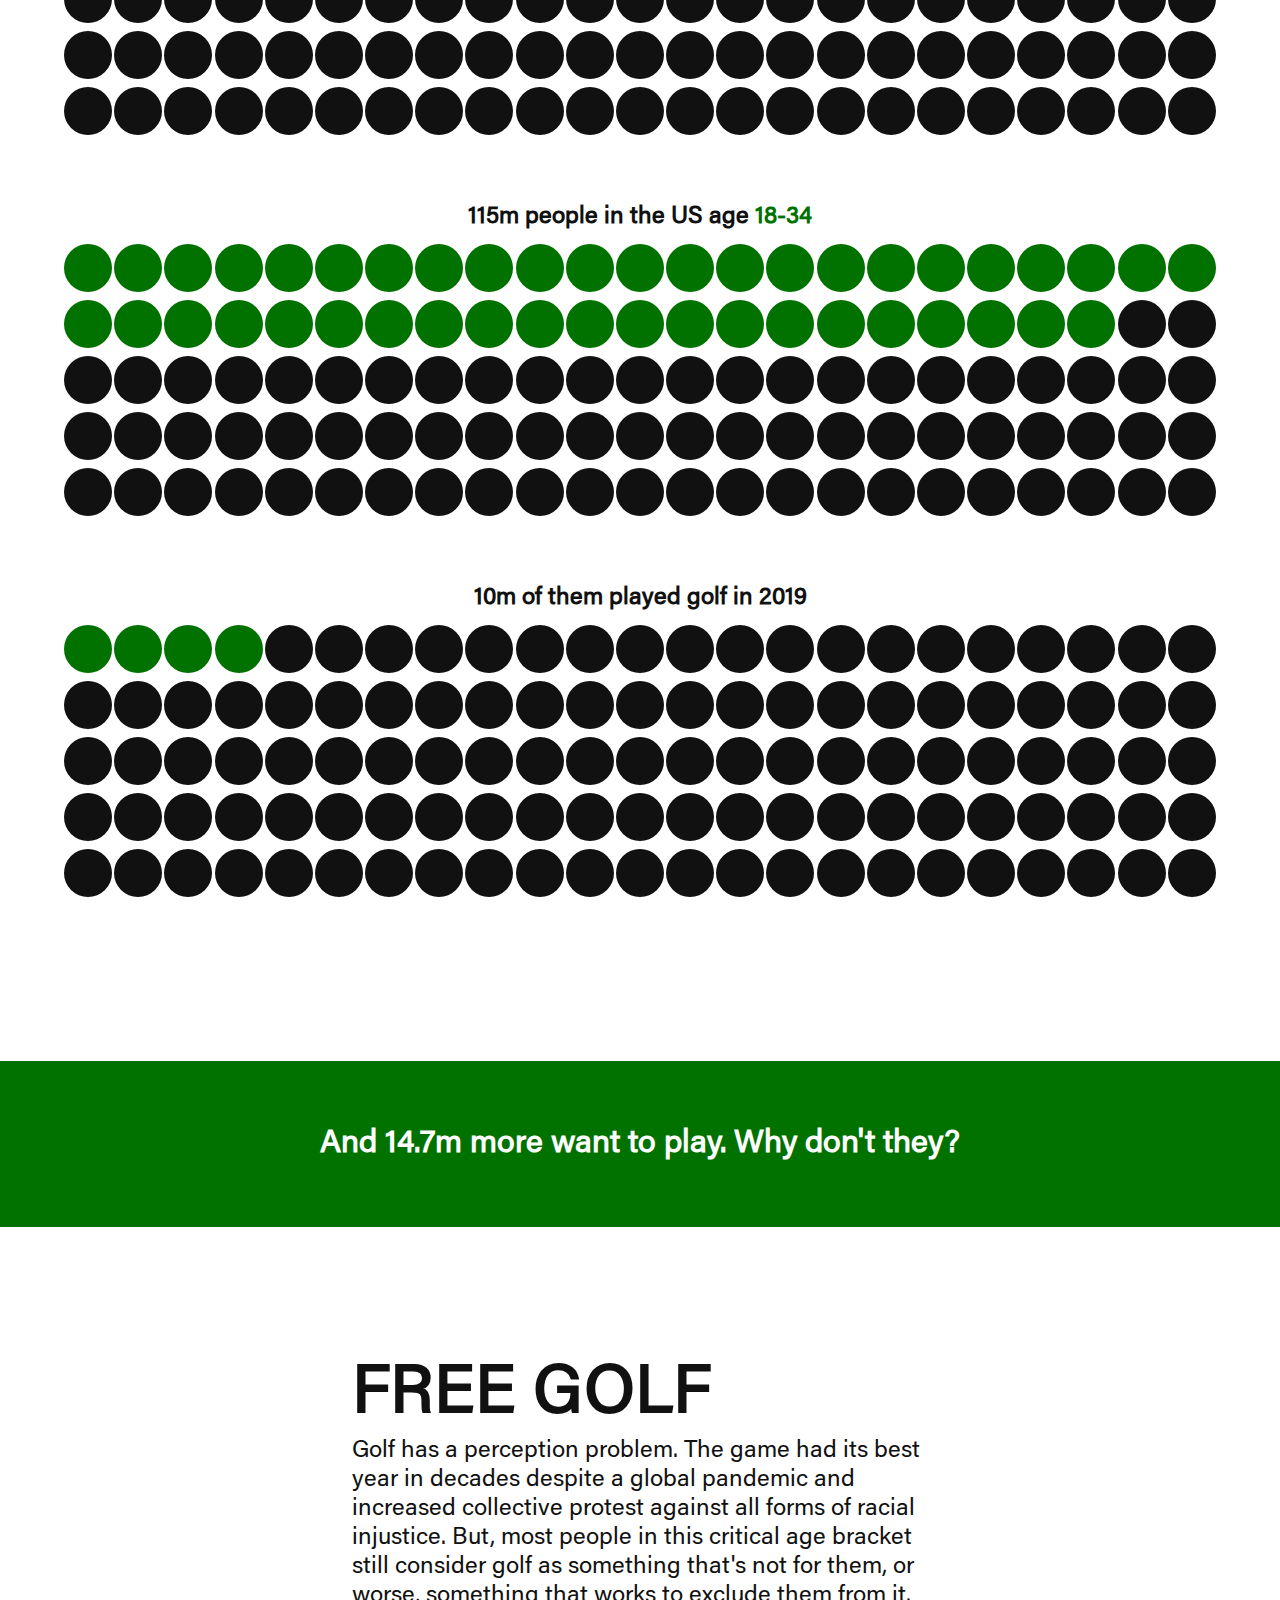
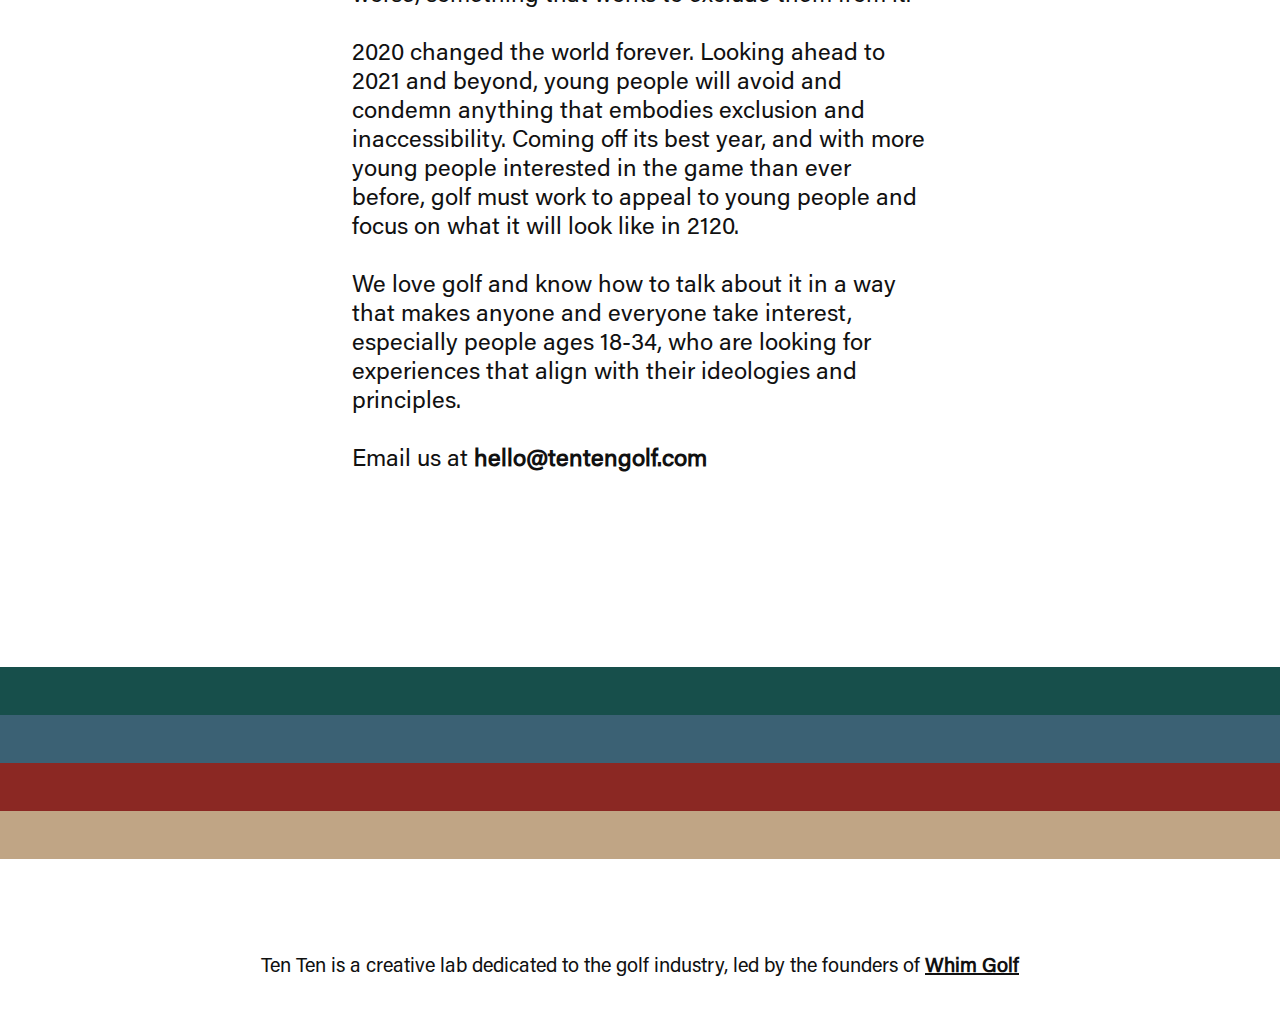
==== commit 185c8a82: "Update index.html" ====
--- a/index.html
+++ b/index.html
@@ -22,7 +22,7 @@
   </section>
   <section class="thesis">
     <p> We help golf businesses innovate to attract diverse <span>18-34 year olds </span> </p>
-  <section class="answer">
+  <section class="answer, breakdown">
     <p> "Ten Ten" refers to our vision for the game 100 years from now, which we divide into ten ten year strategic periods. <br><br>A child with a parent who plays golf has a 1-in-4 chance of picking up the game, while a child without a parent who plays golf has a 1-in-250 chance of picking it up.<br><br>Our focus from 2021-2031 is to convert as many non-golfers into golfers between the ages of 18-34, so that in 10 years, when they have kids, they'll be ready to usher in a youth movement in golf.</p>
   </section>	  
 	<p> Web design <br> Content creation <br> Experiential activations <br> Product design <br> Creative consulting </p>
--- a/styles.css
+++ b/styles.css
@@ -112,6 +112,10 @@
   margin: 0 auto;
   text-align: center;
   padding: 4rem;
+}
+
+.breakdown {
+	text-align:left;
 }
 
 #diagrams {
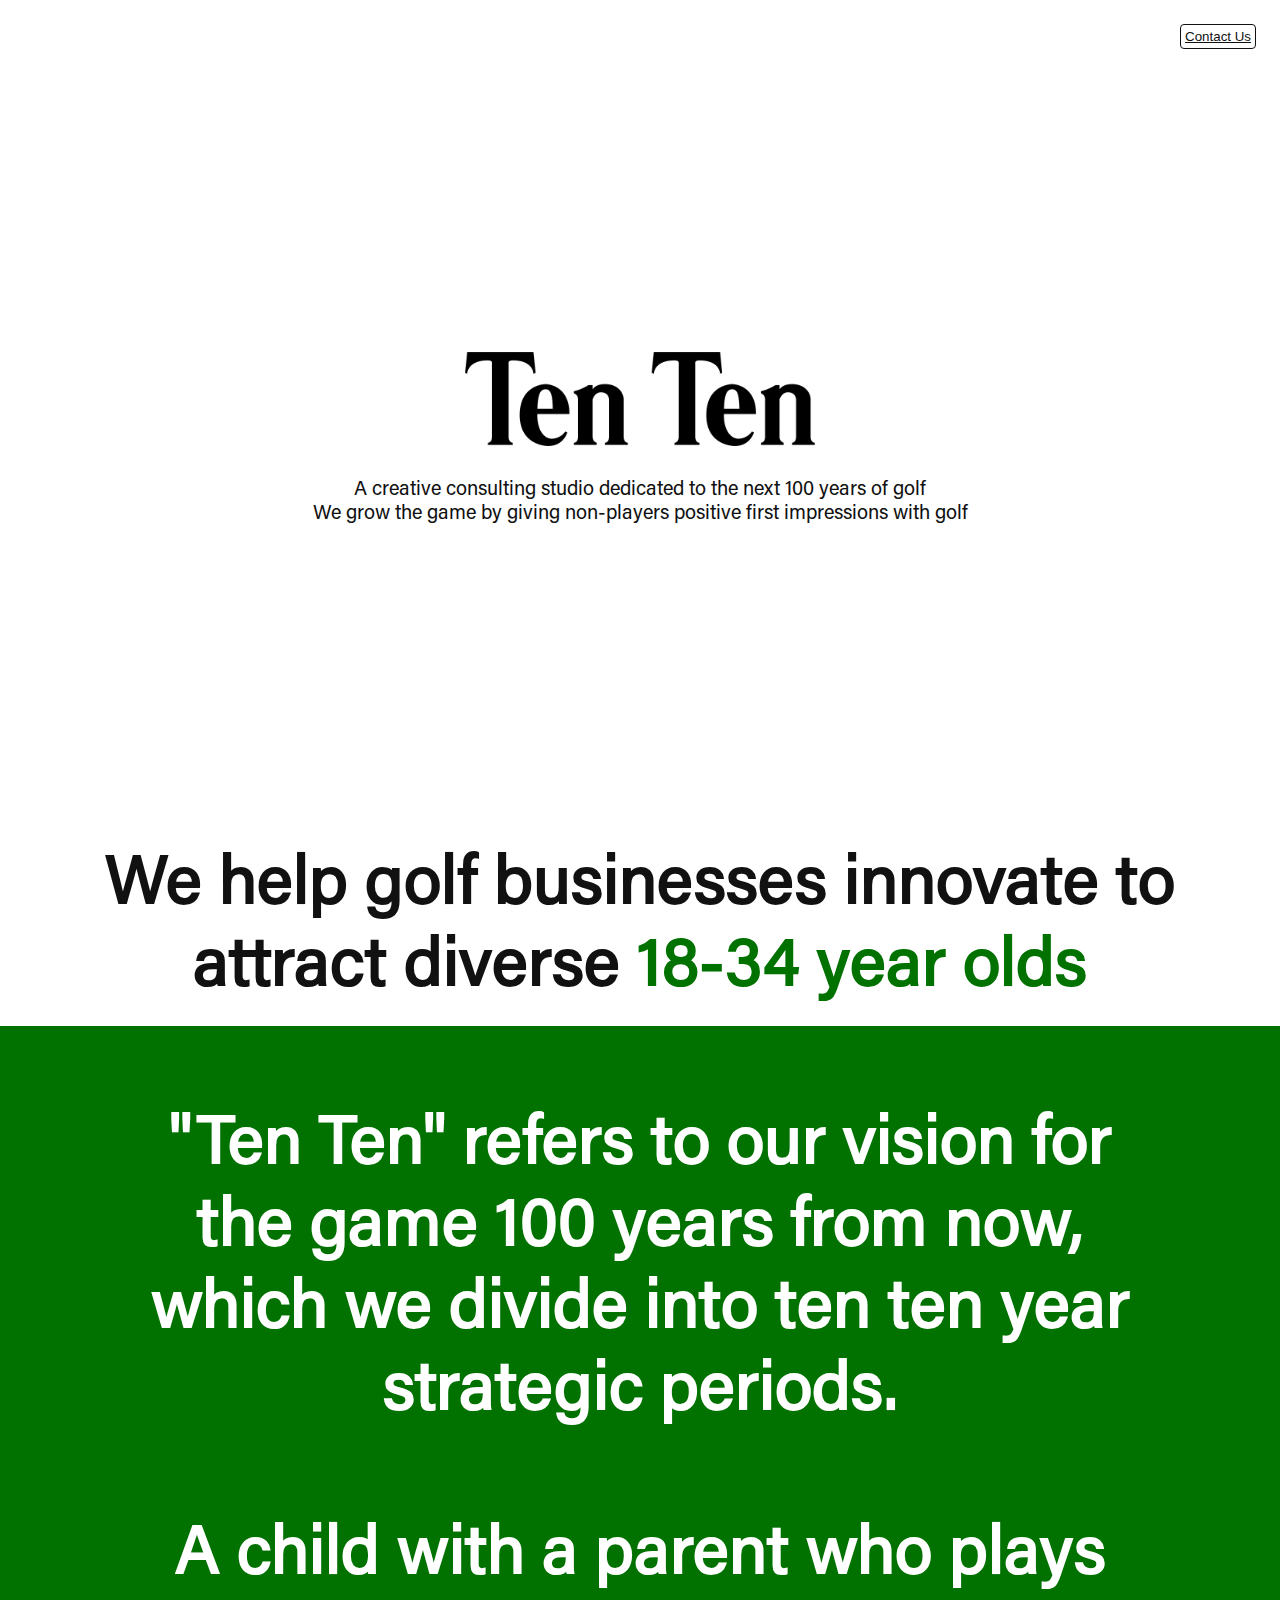
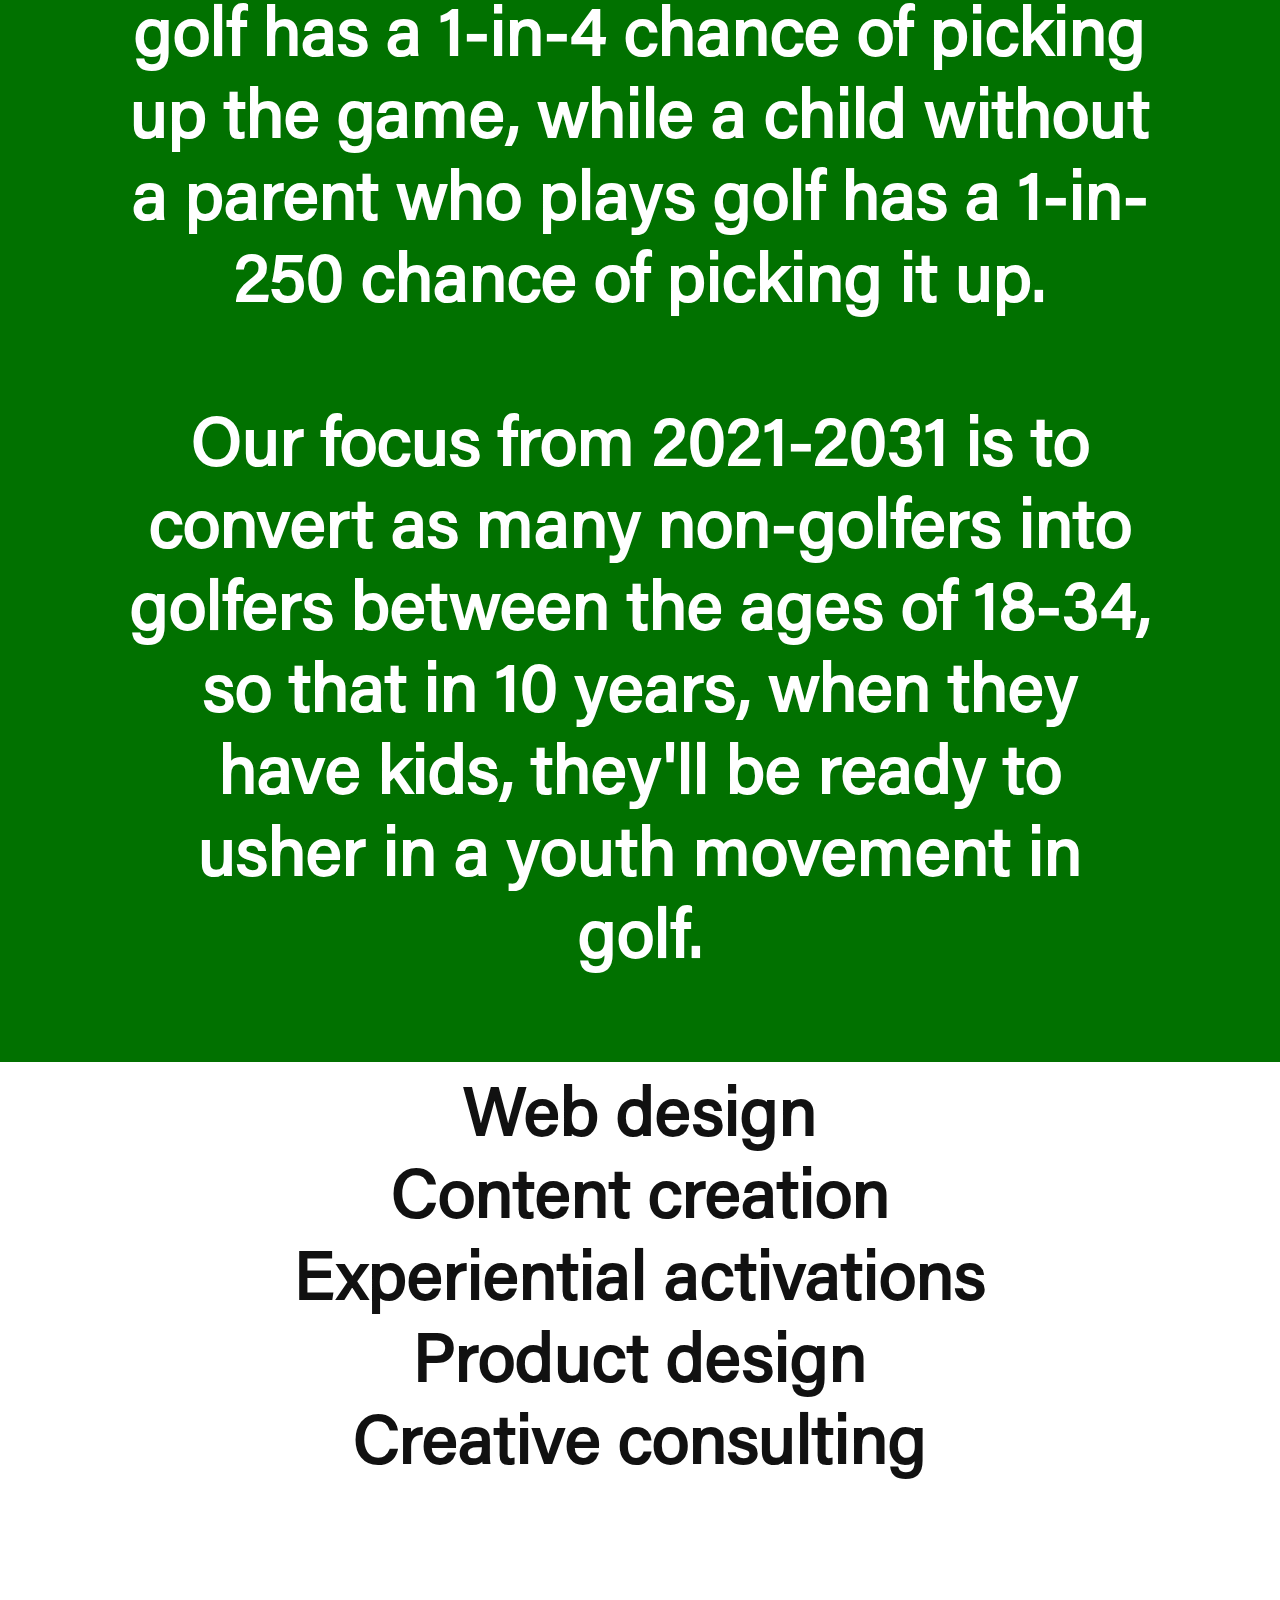
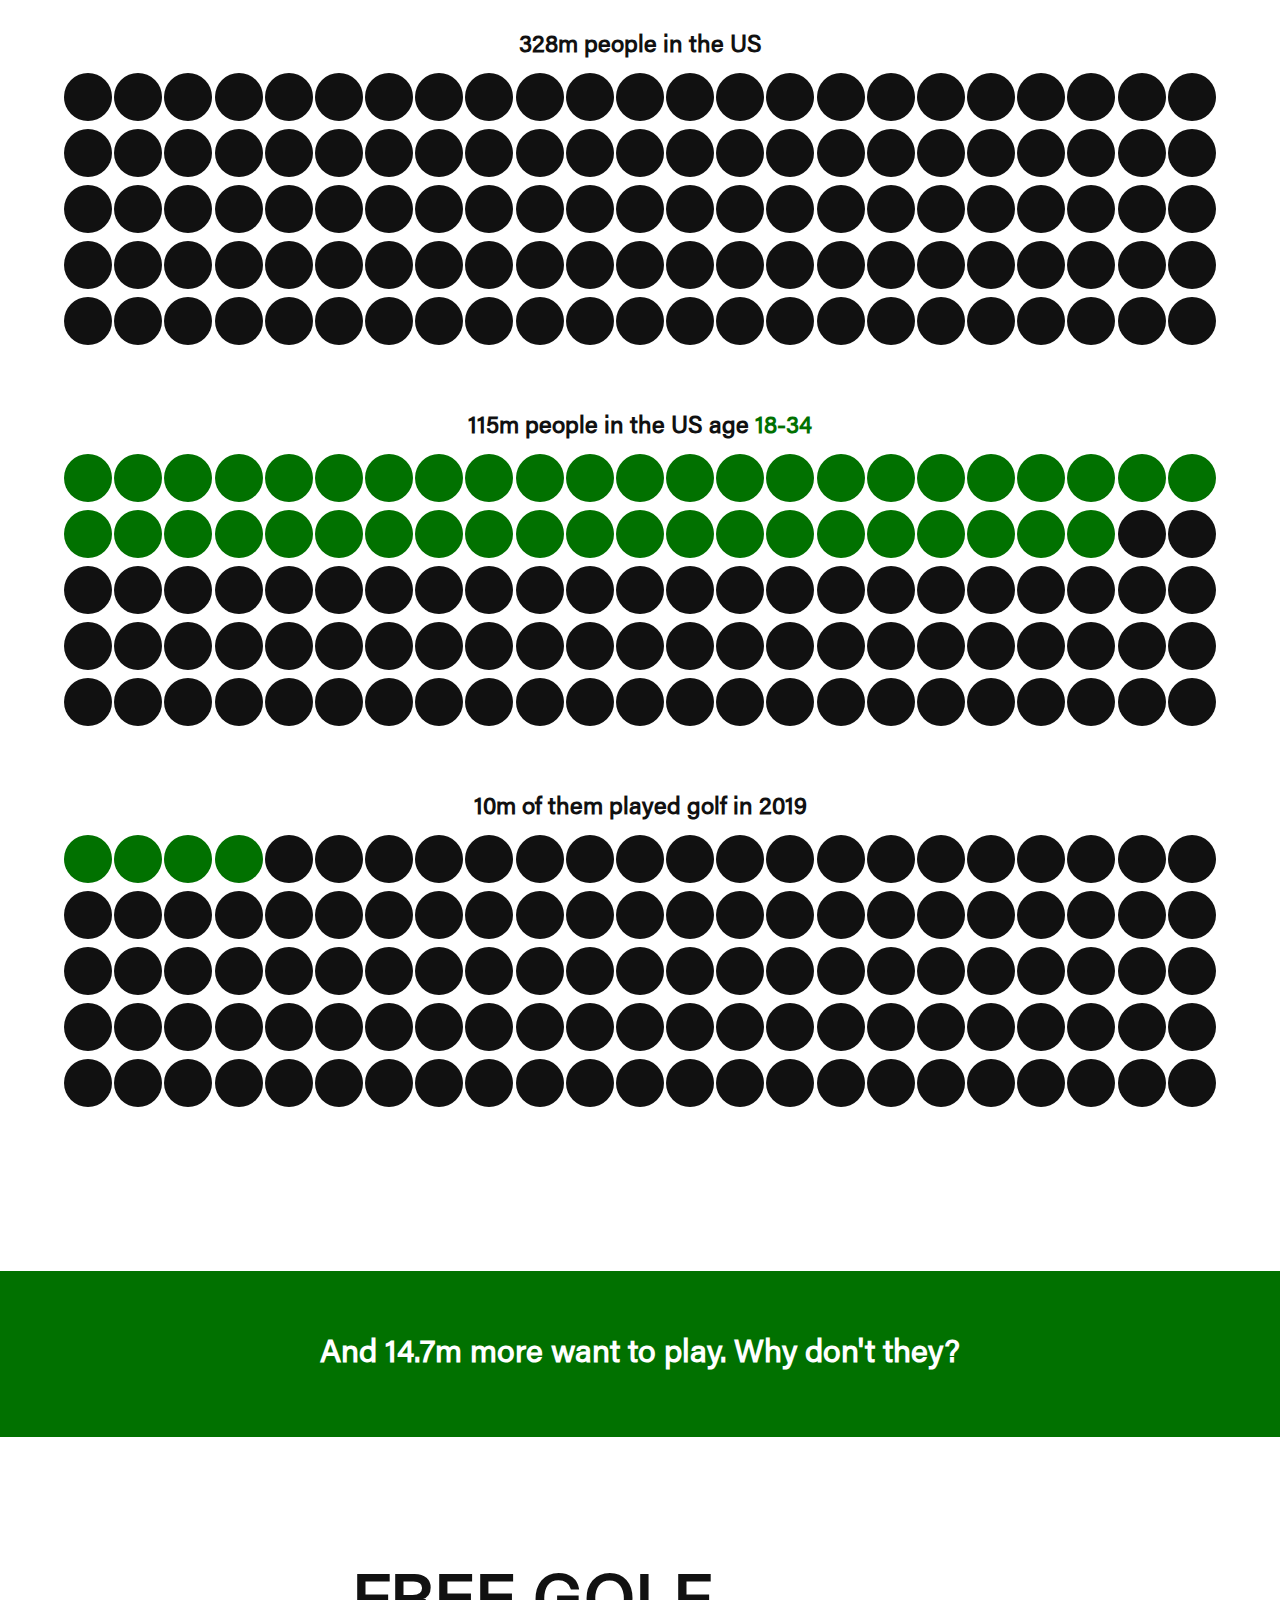
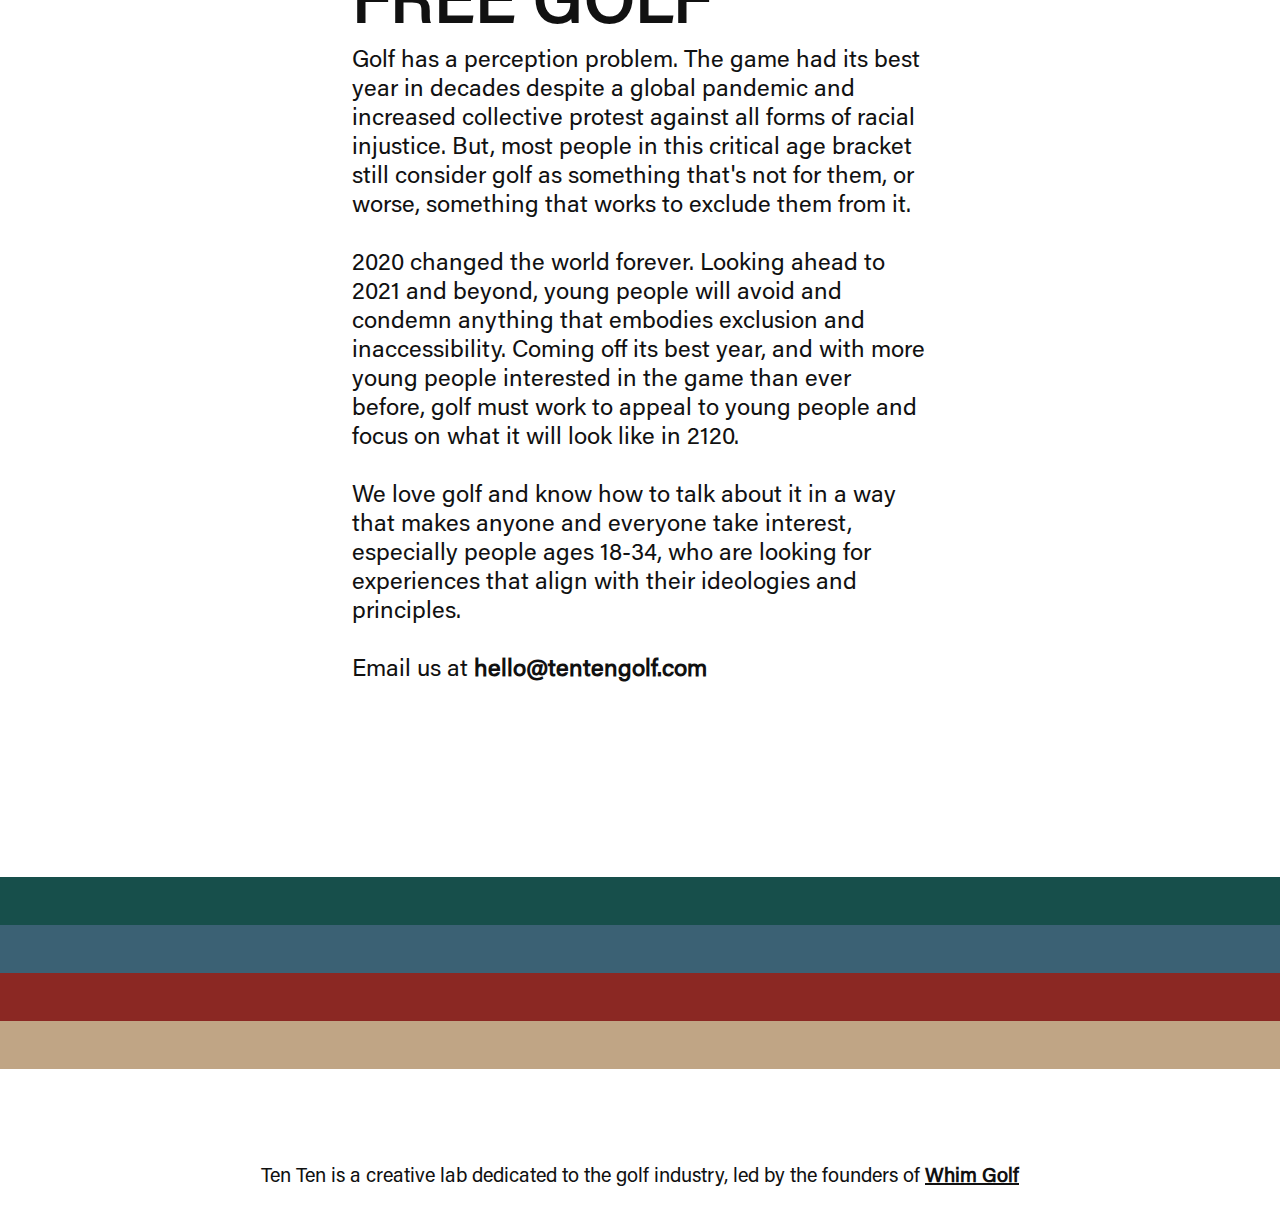
==== commit b206455d: "Update index.html" ====
--- a/index.html
+++ b/index.html
@@ -22,7 +22,7 @@
   </section>
   <section class="thesis">
     <p> We help golf businesses innovate to attract diverse <span>18-34 year olds </span> </p>
-  <section class="answer, breakdown">
+  <section class="breakdown">
     <p> "Ten Ten" refers to our vision for the game 100 years from now, which we divide into ten ten year strategic periods. <br><br>A child with a parent who plays golf has a 1-in-4 chance of picking up the game, while a child without a parent who plays golf has a 1-in-250 chance of picking it up.<br><br>Our focus from 2021-2031 is to convert as many non-golfers into golfers between the ages of 18-34, so that in 10 years, when they have kids, they'll be ready to usher in a youth movement in golf.</p>
   </section>	  
 	<p> Web design <br> Content creation <br> Experiential activations <br> Product design <br> Creative consulting </p>
--- a/styles.css
+++ b/styles.css
@@ -115,7 +115,13 @@
 }
 
 .breakdown {
-	text-align:left;
+  font-size: 2rem;
+  color: white;
+  font-weight: bold;
+  background-color: #017100;
+  margin: 0 auto;
+  text-align: left;
+  padding: 4rem;
 }
 
 #diagrams {
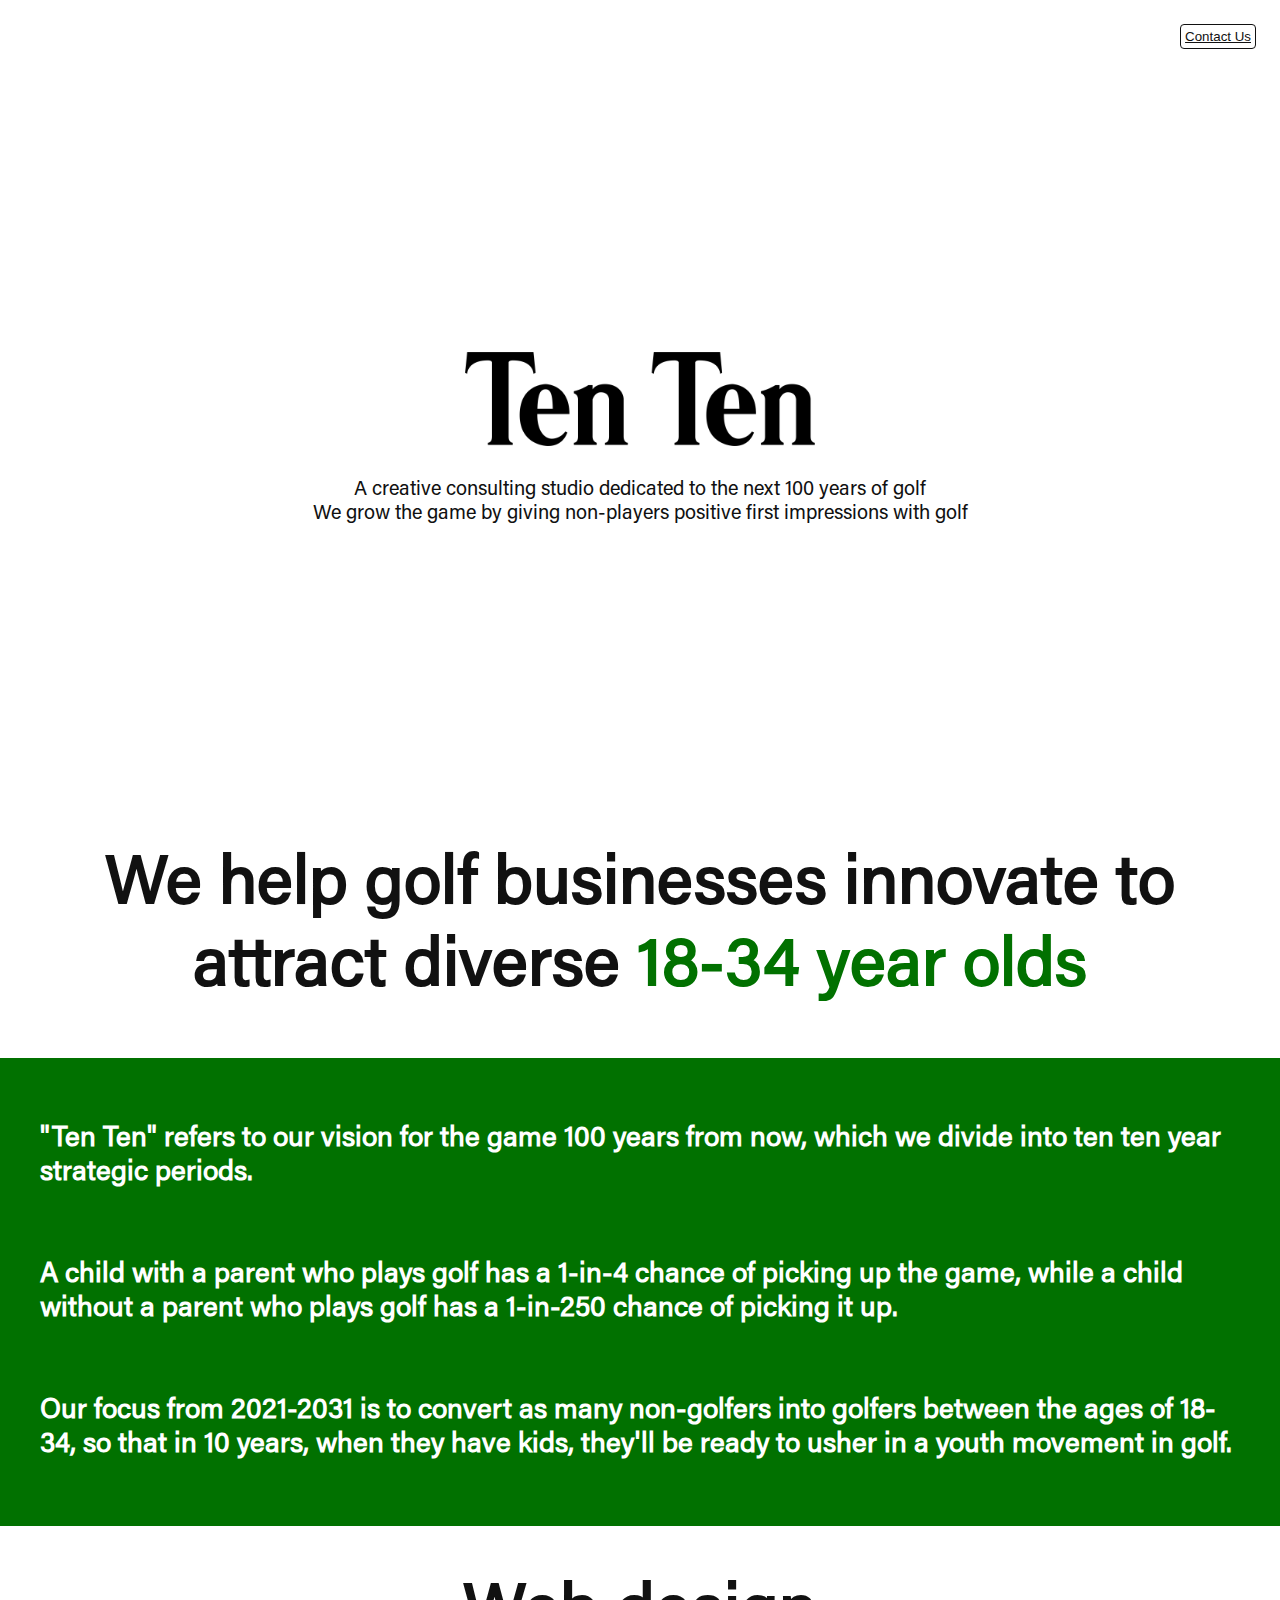
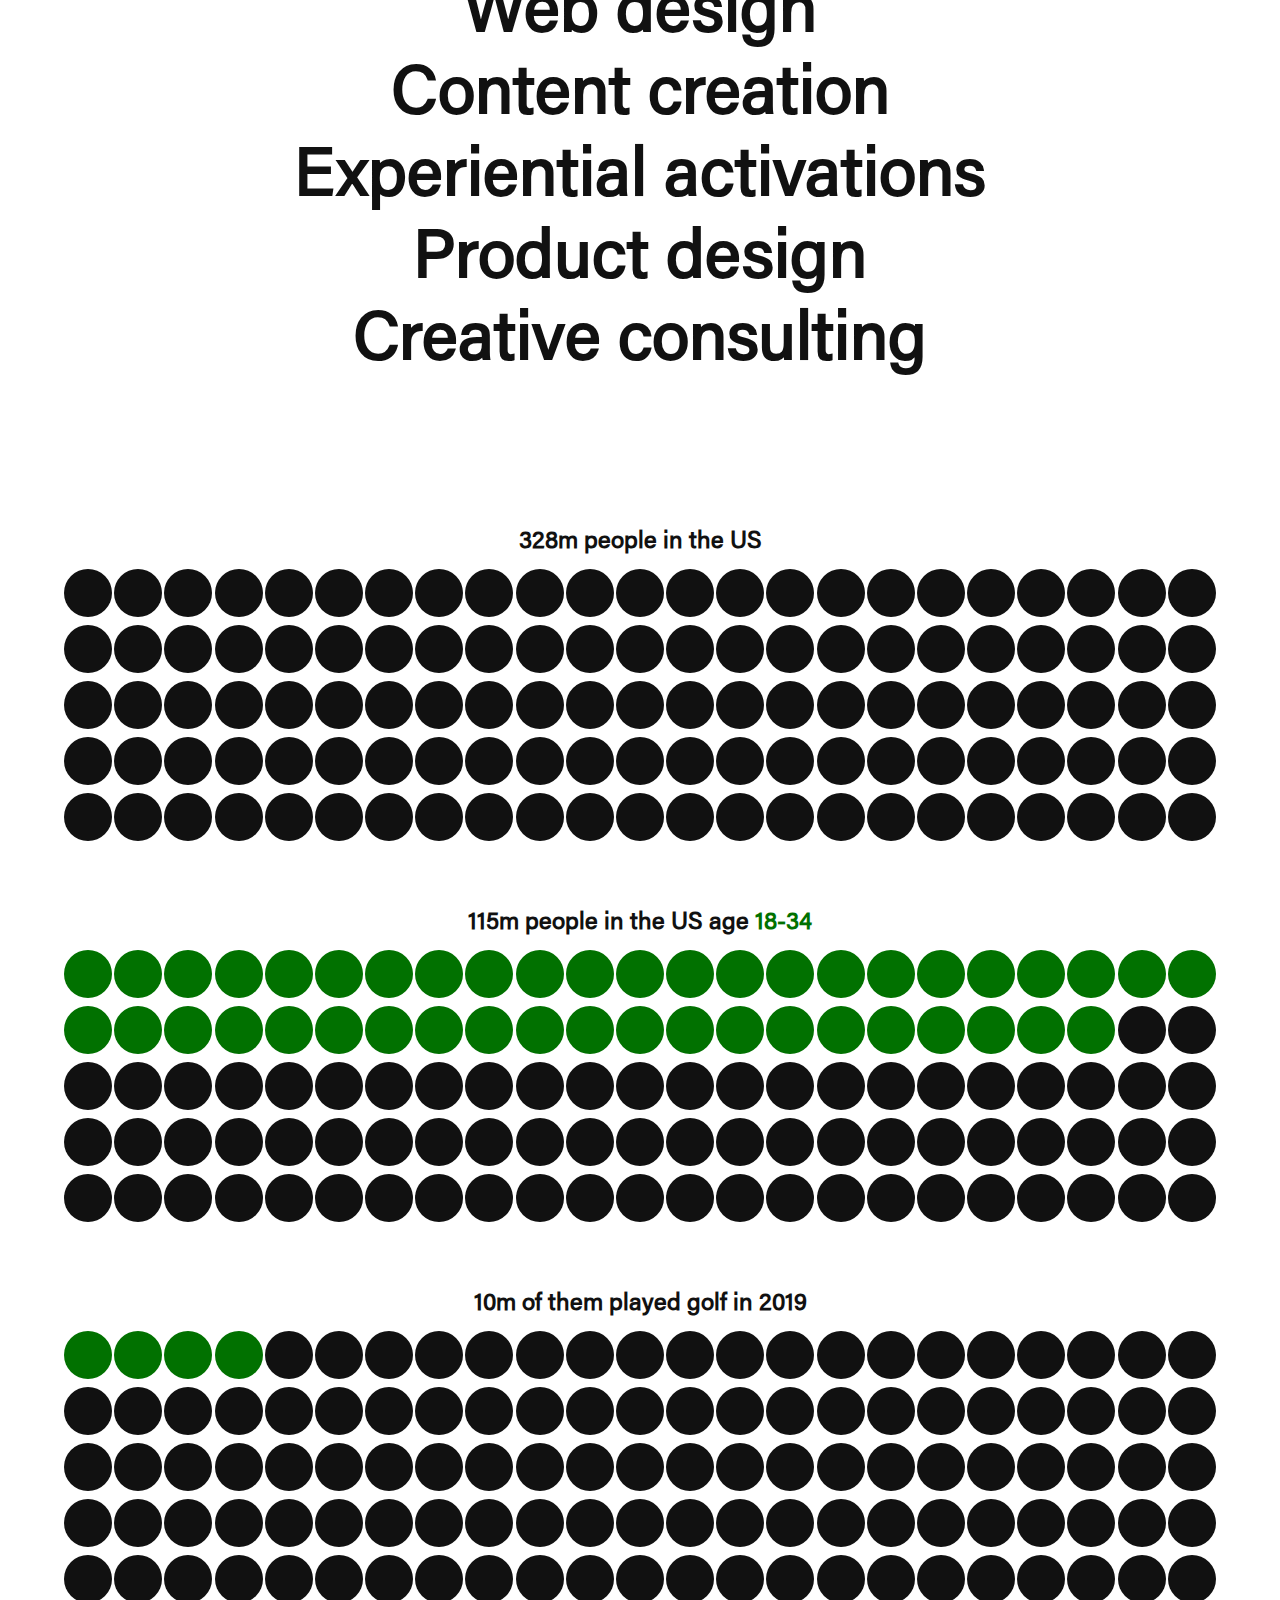
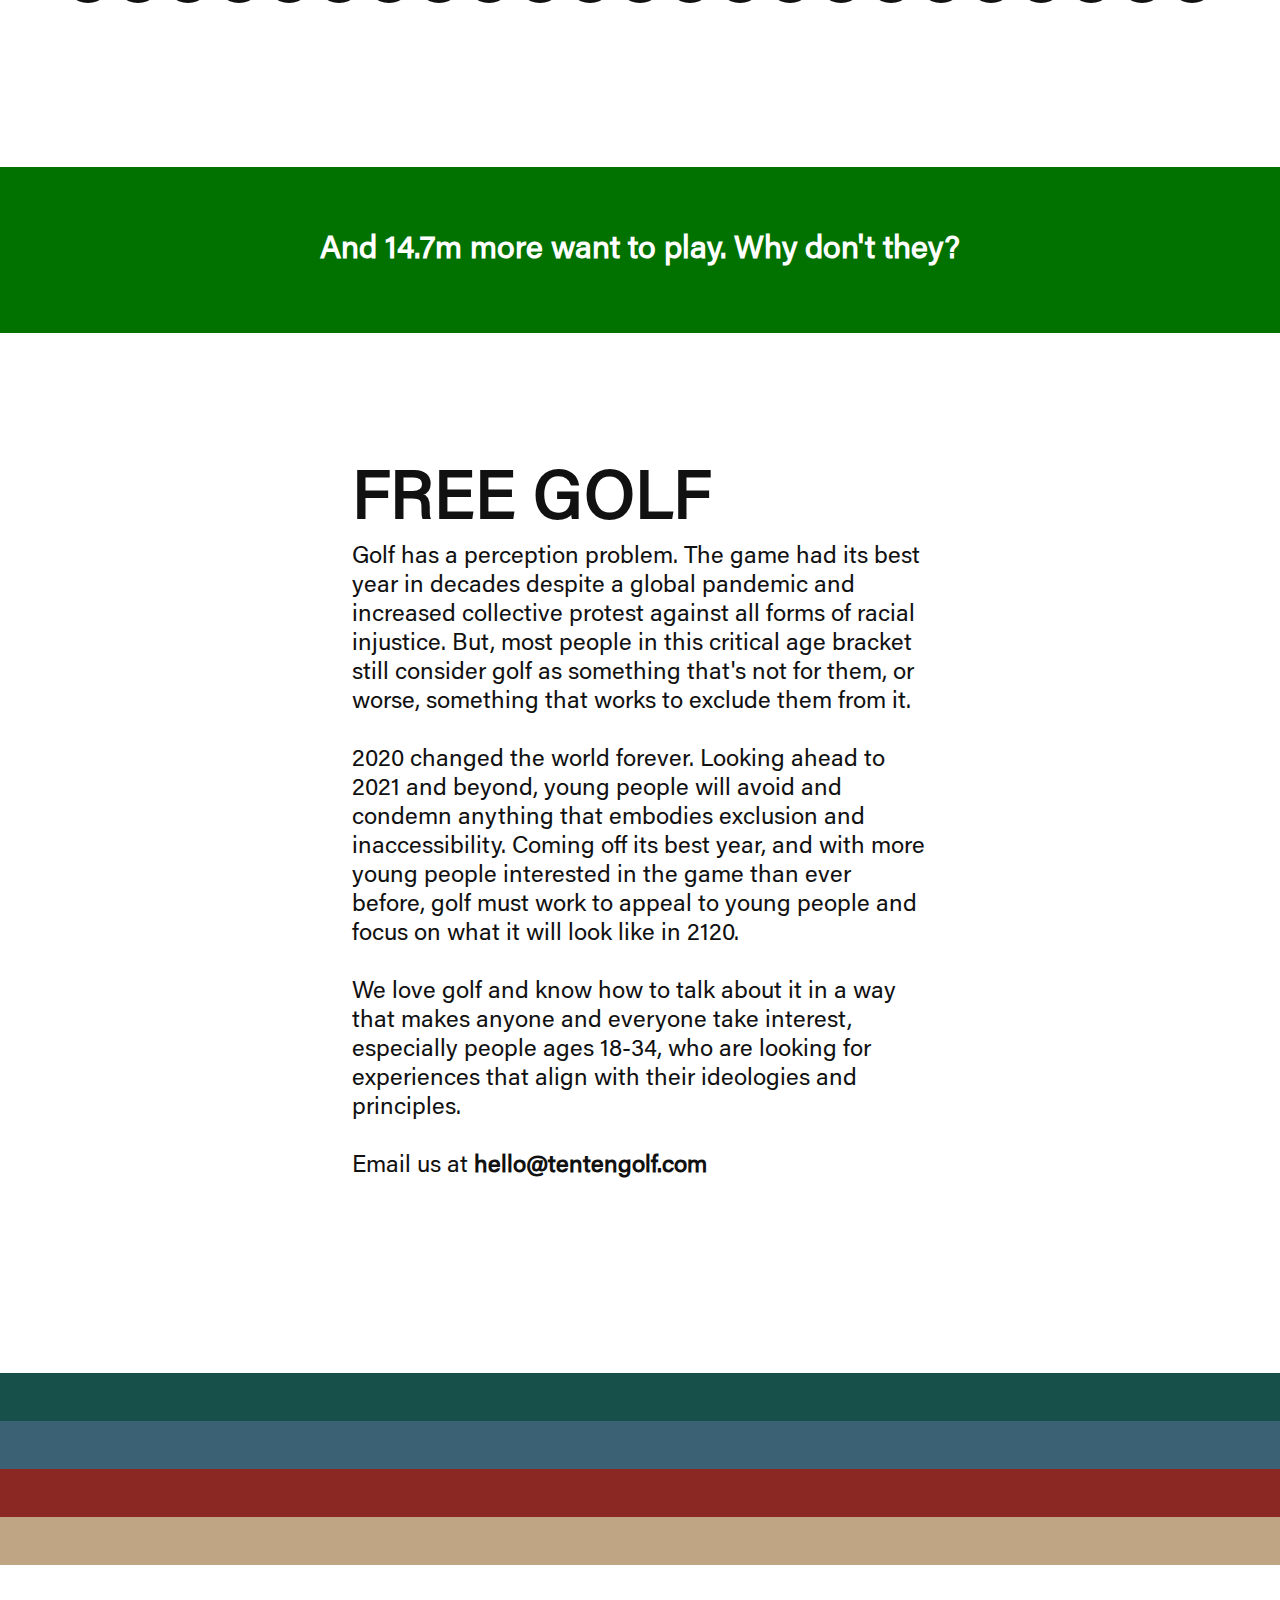
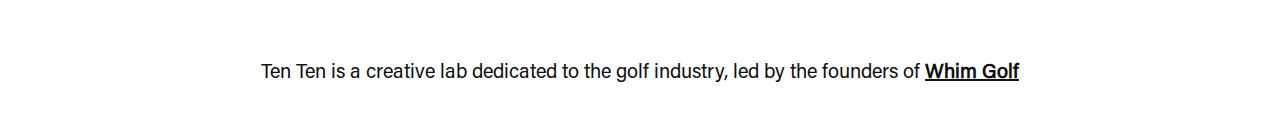
==== commit e9d09d94: "Update index.html" ====
--- a/index.html
+++ b/index.html
@@ -23,7 +23,7 @@
   <section class="thesis">
     <p> We help golf businesses innovate to attract diverse <span>18-34 year olds </span> </p>
   <section class="breakdown">
-    <p> "Ten Ten" refers to our vision for the game 100 years from now, which we divide into ten ten year strategic periods. <br><br>A child with a parent who plays golf has a 1-in-4 chance of picking up the game, while a child without a parent who plays golf has a 1-in-250 chance of picking it up.<br><br>Our focus from 2021-2031 is to convert as many non-golfers into golfers between the ages of 18-34, so that in 10 years, when they have kids, they'll be ready to usher in a youth movement in golf.</p>
+    <p> "Ten Ten" refers to our vision for the game 100 years from now, which we divide into ten ten year strategic periods. <br><br><br>A child with a parent who plays golf has a 1-in-4 chance of picking up the game, while a child without a parent who plays golf has a 1-in-250 chance of picking it up.<br><br><br>Our focus from 2021-2031 is to convert as many non-golfers into golfers between the ages of 18-34, so that in 10 years, when they have kids, they'll be ready to usher in a youth movement in golf.</p>
   </section>	  
 	<p> Web design <br> Content creation <br> Experiential activations <br> Product design <br> Creative consulting </p>
   </section>
--- a/styles.css
+++ b/styles.css
@@ -114,14 +114,14 @@
   padding: 4rem;
 }
 
-.breakdown {
-  font-size: 2rem;
+.breakdown p {
+  font-size: 1.75rem;
   color: white;
   font-weight: bold;
   background-color: #017100;
-  margin: 0 auto;
+  margin: 2rem auto;
   text-align: left;
-  padding: 4rem;
+  padding: 4rem 2.5rem;
 }
 
 #diagrams {
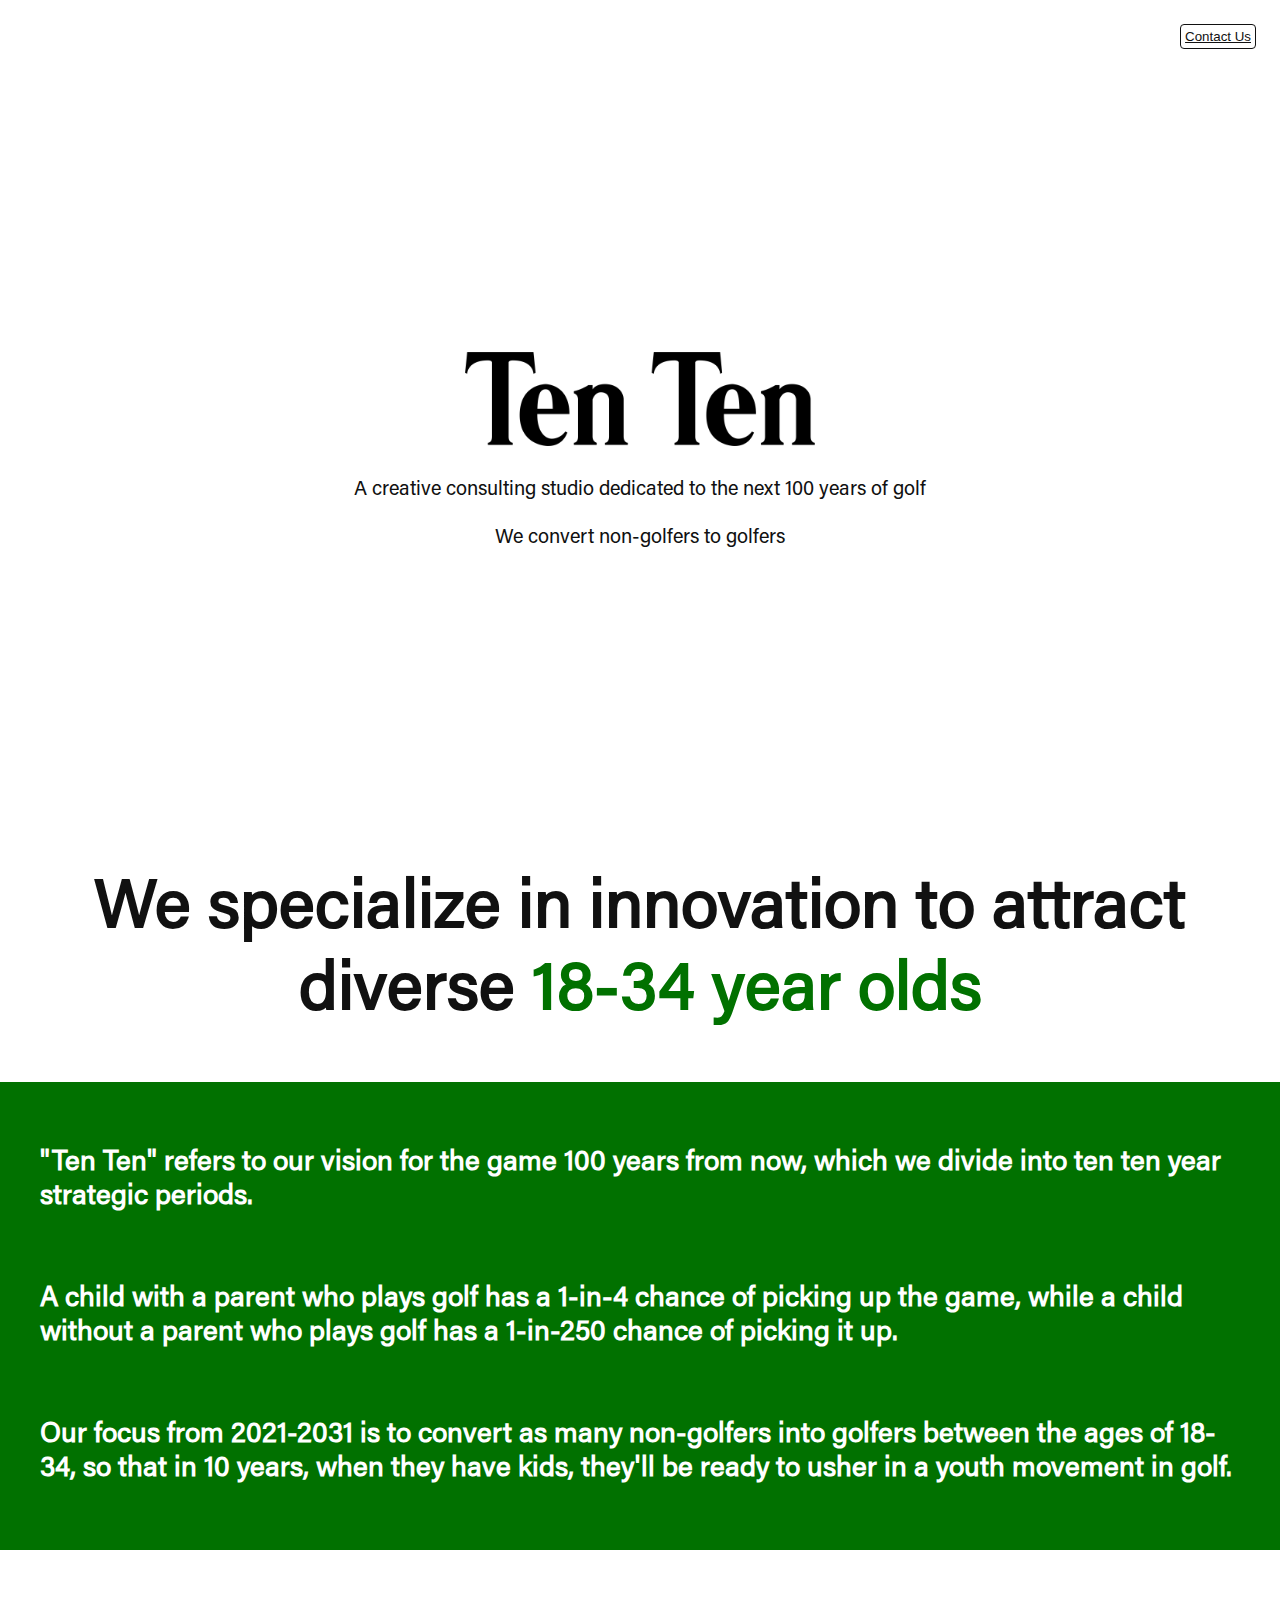
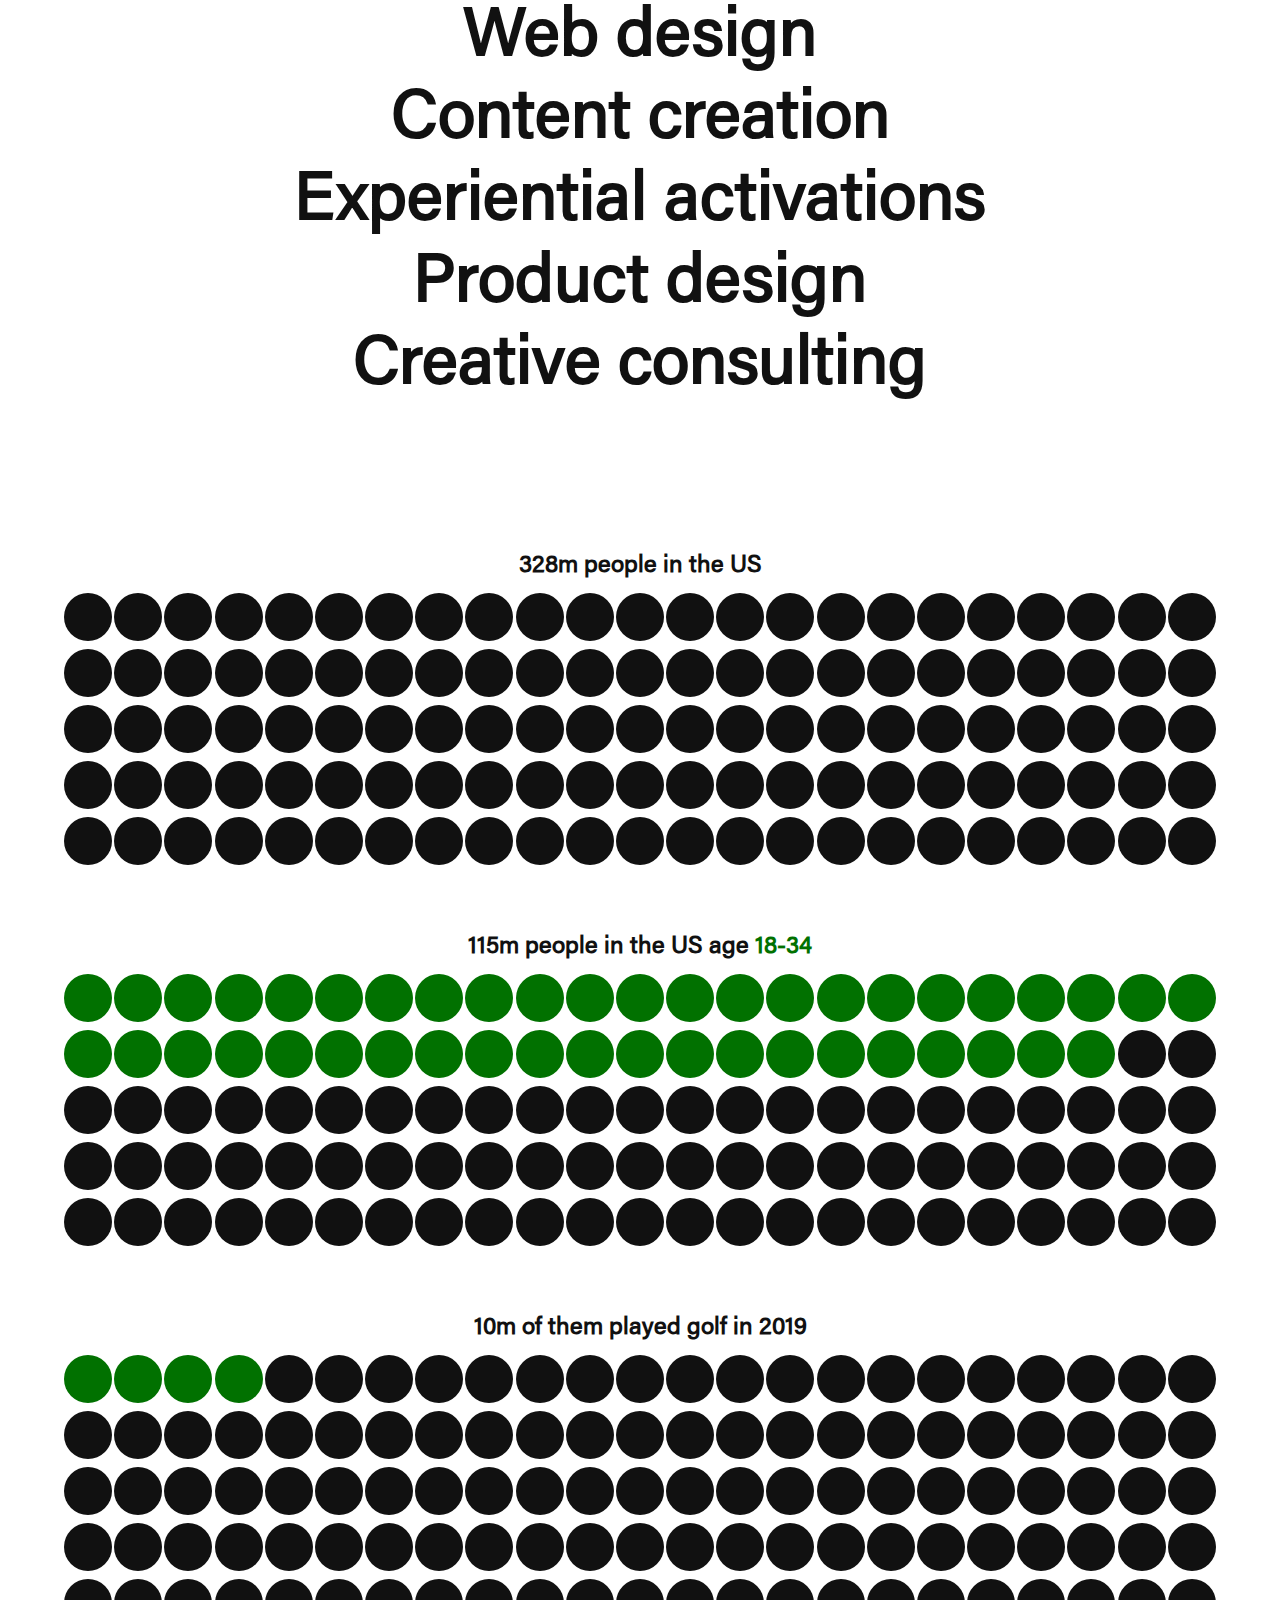
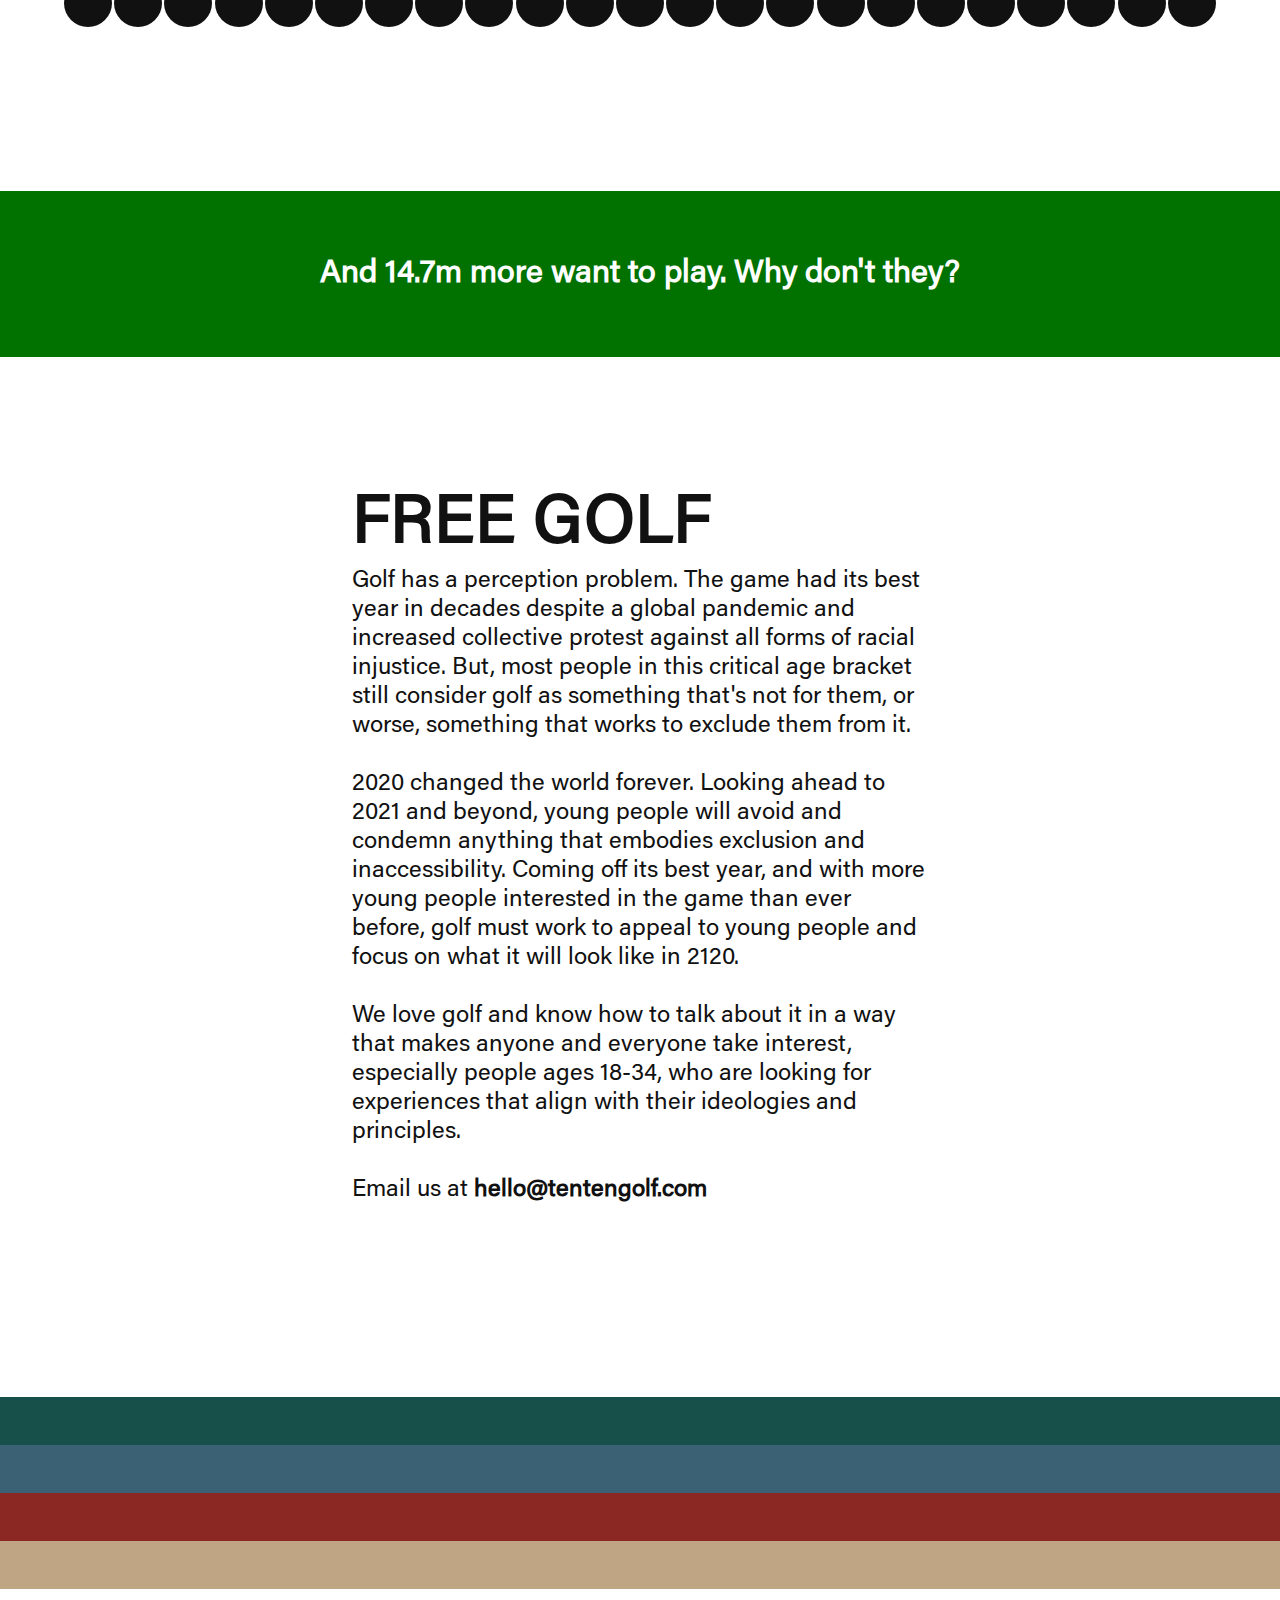
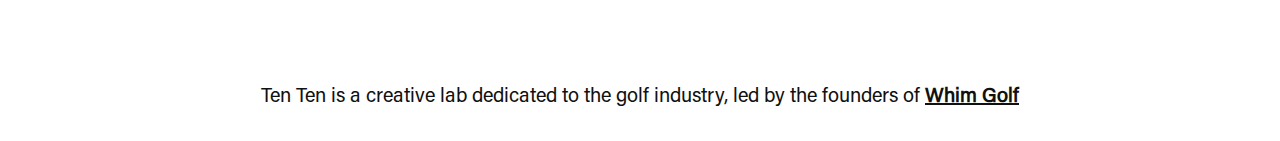
==== commit cff3713c: "Update index.html" ====
--- a/index.html
+++ b/index.html
@@ -18,10 +18,10 @@
   </nav>
   <section class="brandArea">
     <img class="logo" src="tenten-logo.png">
-    <p> A creative consulting studio dedicated to the next 100 years of golf <br> We grow the game by giving non-players positive first impressions with golf </p>
+    <p> A creative consulting studio dedicated to the next 100 years of golf <br><br> We convert non-golfers to golfers</p>
   </section>
   <section class="thesis">
-    <p> We help golf businesses innovate to attract diverse <span>18-34 year olds </span> </p>
+    <p> We specialize in innovation to attract diverse <span>18-34 year olds </span> </p>
   <section class="breakdown">
     <p> "Ten Ten" refers to our vision for the game 100 years from now, which we divide into ten ten year strategic periods. <br><br><br>A child with a parent who plays golf has a 1-in-4 chance of picking up the game, while a child without a parent who plays golf has a 1-in-250 chance of picking it up.<br><br><br>Our focus from 2021-2031 is to convert as many non-golfers into golfers between the ages of 18-34, so that in 10 years, when they have kids, they'll be ready to usher in a youth movement in golf.</p>
   </section>	  
